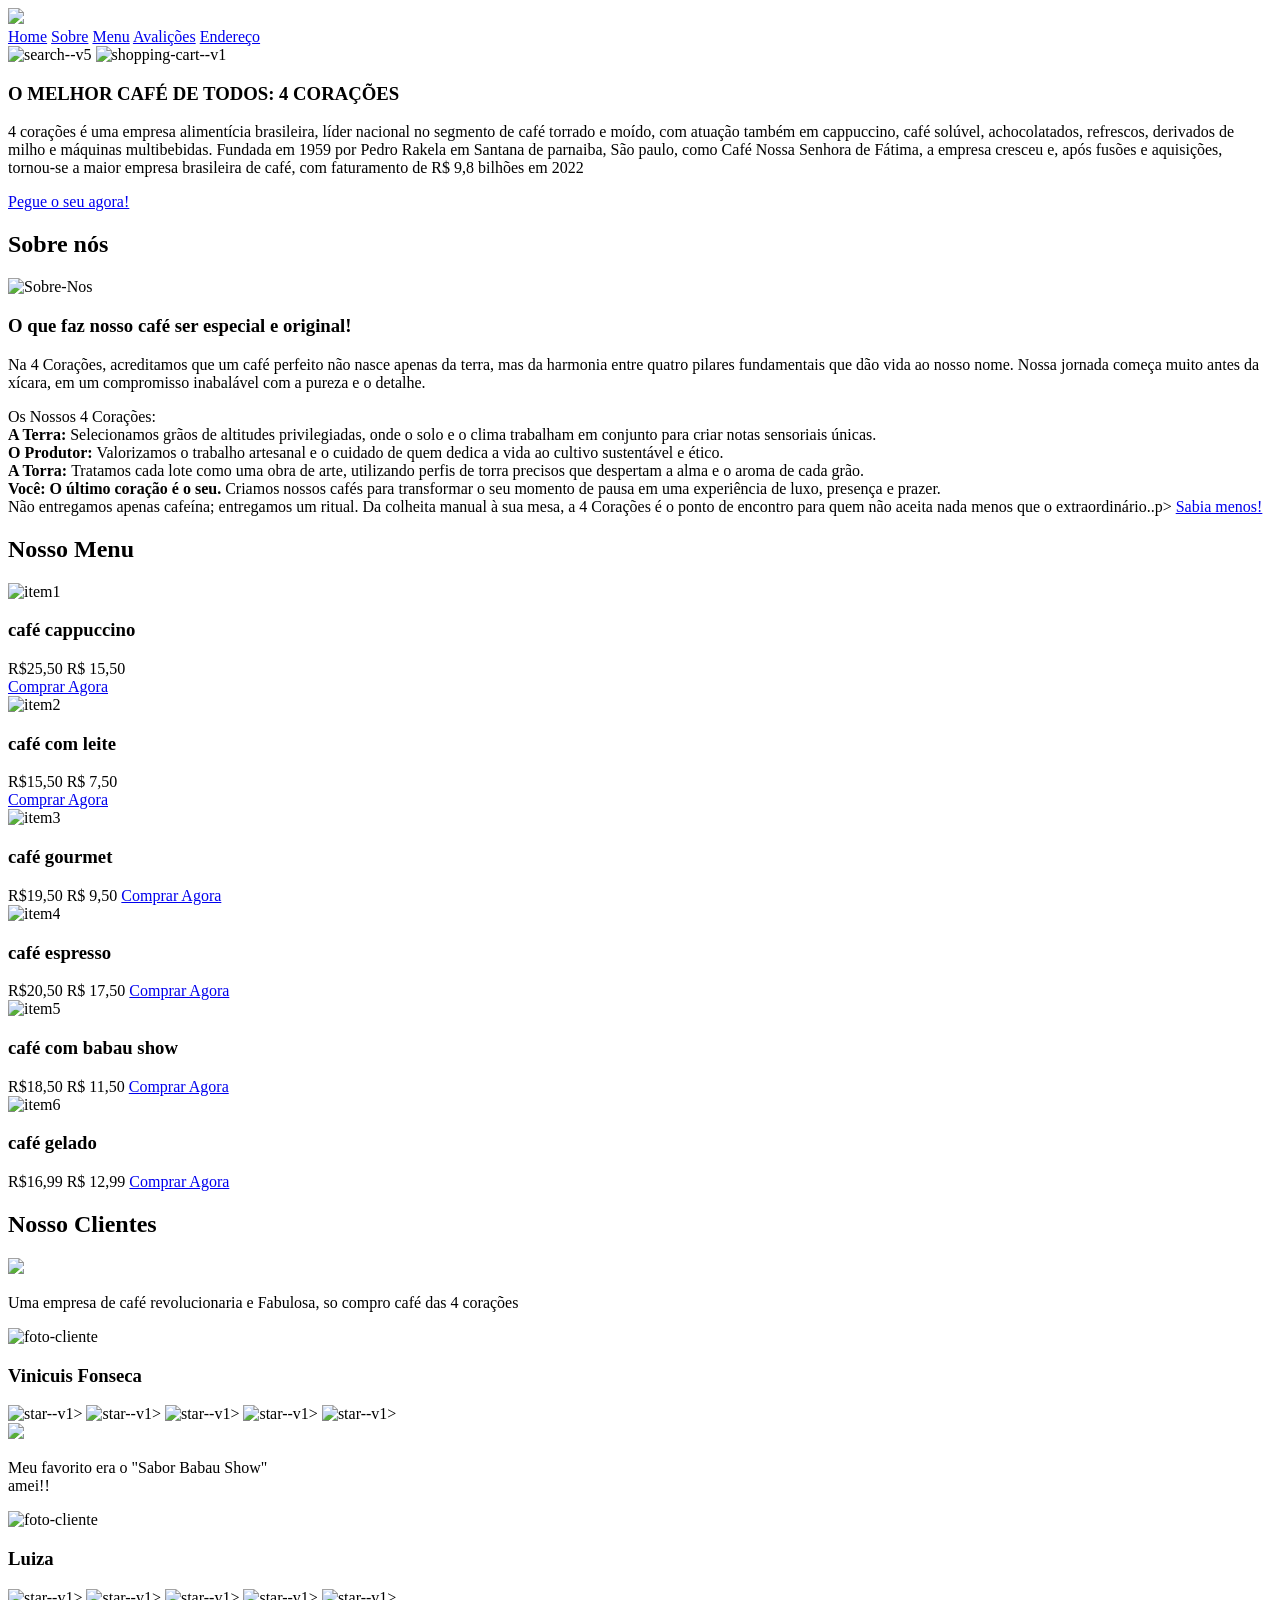
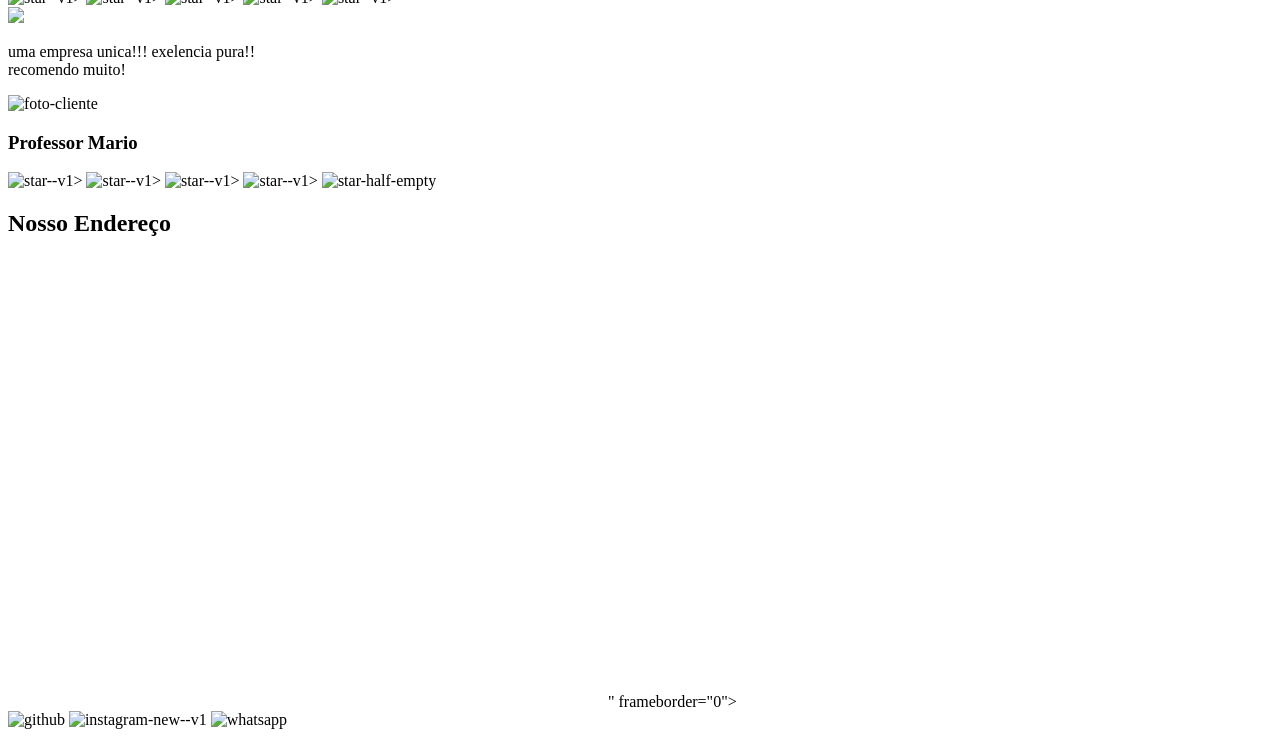
==== index.html @ 092e9d81 "Add files via upload" ====
<!DOCTYPE html>
<html lang="pt-br">

<head>
    <meta charset="UTF-8">
    <meta name="viewport" content="width=device-width, initial-scale=1.0">
    <title>4 corações</title>
    <link rel="stylesheet" href="style.css">
    <link rel="preconnect" href="https://fonts.googleapis.com">
    <link rel="preconnect" href="https://fonts.gstatic.com" crossorigin>
    <link href="https://fonts.googleapis.com/css2?family=Roboto:ital,wght@0,100..900;1,100..900&display=swap"
        rel="stylesheet">
    <link rel="icon" type="image/icon" href="favicon.png.ico">
</head>

<body>
    <header class="header">
        <section>
            <a href="# class=" logo">
                <img src="./img/logo.png" logo">
            </a>
            <nav class="navbar">
                <a href="#">Home</a>
                <a href="#about">Sobre</a>
                <a href="#menu">Menu</a>
                <a href="#review">Avalições</a>
                <a href="#address">Endereço</a>
            </nav>
            <div class="icons">
                <img width="30" height="30" src="https://img.icons8.com/ios/50/ffffff/search--v5.png"
                    alt="search--v5" />
                <img width="30" height="30" src="https://img.icons8.com/ios-glyphs/30/ffffff/shopping-cart--v1.png"
                    alt="shopping-cart--v1" />
            </div>
        </section>
    </header>
    <div class="home-container">
        <section id="#home">
            <div class="content">
                <h3>O MELHOR CAFÉ DE TODOS: 4 CORAÇÕES</h3>
                <p> 4 corações é uma empresa alimentícia brasileira, líder nacional no segmento de café torrado e moído,
                    com atuação também em cappuccino, café solúvel, achocolatados, refrescos, derivados de milho e
                    máquinas multibebidas. Fundada em 1959 por Pedro Rakela em Santana de parnaiba, São paulo, como Café
                    Nossa Senhora de Fátima, a empresa cresceu e, após fusões e aquisições, tornou-se a maior empresa
                    brasileira de café, com faturamento de R$ 9,8 bilhões em 2022</p>
                <a href="cardapio.html" class="btn">Pegue o seu agora!</a>
            </div>
        </section>
    </div>
    <section class="about" id="about">
        <h2 class="title">Sobre <span>nós</span></h2>
        <div class="row">
            <div class="container-image">
                <img src="img/about-img.jpg" alt="Sobre-Nos">
            </div>
            <div class="content">
                <h3>O que faz nosso café ser especial e original!</h3>
                <p>Na 4 Corações, acreditamos que um café perfeito não nasce apenas da terra, mas da harmonia entre
                    quatro pilares fundamentais que dão vida ao nosso nome. Nossa jornada começa muito antes da xícara,
                    em um compromisso inabalável com a pureza e o detalhe. </p>
                <p>Os Nossos 4 Corações:
                    <br>
                    <b>A Terra: </b> Selecionamos grãos de altitudes privilegiadas, onde o solo e o clima trabalham em
                    conjunto para criar notas sensoriais únicas.
                    <br>
                    <b>O Produtor: </b> Valorizamos o trabalho artesanal e o cuidado de quem dedica a vida ao cultivo
                    sustentável e ético.
                    <br>
                    <b>A Torra: </b> Tratamos cada lote como uma obra de arte, utilizando perfis de torra precisos que
                    despertam a alma e o aroma de cada grão.
                    <br>
                    <b>Você: O último coração é o seu.</b> Criamos nossos cafés para transformar o seu momento de pausa
                    em uma experiência de luxo, presença e prazer.
                    <br>
                    Não entregamos apenas cafeína; entregamos um ritual. Da colheita manual à sua mesa, a 4 Corações é o
                    ponto de encontro para quem não aceita nada menos que o extraordinário..p>
                    <a href="#" class="btn">Sabia menos!</a>
            </div>
        </div>

        <section class="menu" id="menu">
            <h2 class="title">Nosso <span>Menu</span></h2>
            <div class="box-container">
                <div class="box">
                    <img src="./img/menu-1.png" alt="item1">
                    <h3>café cappuccino</h3>
                    <div class="price"> R$25,50 <span>R$ 15,50</span>
                    </div>
                    <a href="produtos-1.html" class="btn">Comprar Agora</a>
                </div>
                <div class="box">
                    <img src="./img/menu-2.png" alt="item2">
                    <h3>café com leite </h3>
                    <div class="price"> R$15,50 <span>R$ 7,50</span>
                    </div>
                    <a href="produtos-2.html" class="btn">Comprar Agora</a>
                </div>
                <div class="box">
                    <img src="./img/menu-3.png" alt="item3">
                    <h3>café gourmet</h3>
                    <div class="price"> R$19,50 <span>R$ 9,50</span>
                    <a href="produtos-3.html" class="btn">Comprar Agora</a>
                    </div>
                </div>
                <div class="box">
                    <img src="./img/menu-4.png" alt="item4">
                    <h3>café espresso</h3>
                    <div class="price"> R$20,50 <span>R$ 17,50</span>
                    <a href="produtos-4.html" class="btn">Comprar Agora</a>
                    </div>  
                </div>
                <div class="box">
                    <img src="./img/menu-5.png" alt="item5">
                    <h3>café com babau show</h3>
                    <div class="price"> R$18,50 <span>R$ 11,50</span>
                    <a href="produtos-5.html" class="btn">Comprar Agora</a>
                    </div> 
                </div>
                <div class="box">
                    <img src="./img/menu-6.png" alt="item6">
                    <h3>café gelado</h3>
                    <div class="price"> R$16,99 <span>R$ 12,99</span>
                    <a href="produtos-6.html" class="btn">Comprar Agora</a>
                    </div>
                </div>
            </div>
        </section>

        <section class="review" id="review">
            <h2 class="title">Nosso <span>Clientes</span></h2>
            <div class="box-container">
                <div class="box">
                    <img src="./img/quote-img.png">
                    <p> Uma empresa de café revolucionaria e Fabulosa, so compro café das 4 corações</p>
                    <img src="./img/pic-1.png" alt="foto-cliente" class="user">
                    <h3> Vinicuis Fonseca</h3>
                    <div class="star">
                        <img width="30" height="30" src="https://img.icons8.com/ios-filled/30/ffffff/star--v1.png"
                            alt="star--v1" />>
                        <img width="30" height="30" src="https://img.icons8.com/ios-filled/30/ffffff/star--v1.png"
                            alt="star--v1" />>
                        <img width="30" height="30" src="https://img.icons8.com/ios-filled/30/ffffff/star--v1.png"
                            alt="star--v1" />>
                        <img width="30" height="30" src="https://img.icons8.com/ios-filled/30/ffffff/star--v1.png"
                            alt="star--v1" />>
                        <img width="30" height="30" src="https://img.icons8.com/ios-filled/30/ffffff/star--v1.png"
                            alt="star--v1" />>
                    </div>
                </div>
                <div class="box">
                    <img src="./img/quote-img.png">
                    <p> Meu favorito era o "Sabor Babau Show" <br> amei!! </p>
                    <img src="./img/pic-2.png" alt="foto-cliente" class="user">
                    <h3> Luiza</h3>
                    <div class="star">
                        <img width="30" height="30" src="https://img.icons8.com/ios-filled/30/ffffff/star--v1.png"
                            alt="star--v1" />>
                        <img width="30" height="30" src="https://img.icons8.com/ios-filled/30/ffffff/star--v1.png"
                            alt="star--v1" />>
                        <img width="30" height="30" src="https://img.icons8.com/ios-filled/30/ffffff/star--v1.png"
                            alt="star--v1" />>
                        <img width="30" height="30" src="https://img.icons8.com/ios-filled/30/ffffff/star--v1.png"
                            alt="star--v1" />>
                        <img width="30" height="30" src="https://img.icons8.com/ios-filled/30/ffffff/star--v1.png"
                            alt="star--v1" />>
                    </div>
                </div>
                <div class="box">
                    <img src="./img/quote-img.png">
                    <p> uma empresa unica!!! exelencia pura!! <br> recomendo muito!</p>
                    <img src="./img/pic-3.png" alt="foto-cliente" class="user">
                    <h3>Professor Mario</h3>
                    <div class="star">
                        <img width="30" height="30" src="https://img.icons8.com/ios-filled/30/ffffff/star--v1.png"
                            alt="star--v1" />>
                        <img width="30" height="30" src="https://img.icons8.com/ios-filled/30/ffffff/star--v1.png"
                            alt="star--v1" />>
                        <img width="30" height="30" src="https://img.icons8.com/ios-filled/30/ffffff/star--v1.png"
                            alt="star--v1" />>
                        <img width="30" height="30" src="https://img.icons8.com/ios-filled/30/ffffff/star--v1.png"
                            alt="star--v1" />>
                        <img width="30" height="30"
                            src="https://img.icons8.com/ios-filled/30/ffffff/star-half-empty.png"
                            alt="star-half-empty" />
                    </div>
                </div>
            </div>
        </section>
        <section class="address">
            <h2 class="title"> Nosso <span> Endereço</span></h2>
            <iframe
                src="https://www.google.com/maps/embed?pb=!1m18!1m12!1m3!1d234325.5294926609!2d-47.01883629886564!3d-23.412212278870793!2m3!1f0!2f0!3f0!3m2!1i1024!2i768!4f13.1!3m3!1m2!1s0x94ce570c4d597111%3A0xb746b8fccb5f836d!2zQ2Fmw6kgMyBDb3Jhw6fDtWVz!5e0!3m2!1spt-BR!2sbr!4v1774131663013!5m2!1spt-BR!2sbr"
                width="600" height="450" style="border:0;" allowfullscreen="" loading="lazy"
                referrerpolicy="no-referrer-when-downgrade"></iframe>" frameborder="0">
        </section>

        <section class="footer">
            <div class="share">
                <img width="30" height="30" src="https://img.icons8.com/dusk/30/github.png" alt="github" />
                <img width="30" height="30" src="https://img.icons8.com/color/30/instagram-new--v1.png"
                    alt="instagram-new--v1" />
                <img width="30" height="30" src="https://img.icons8.com/nolan/30/whatsapp.png" alt="whatsapp" />
            </div>
        </section>
</body>

</html>
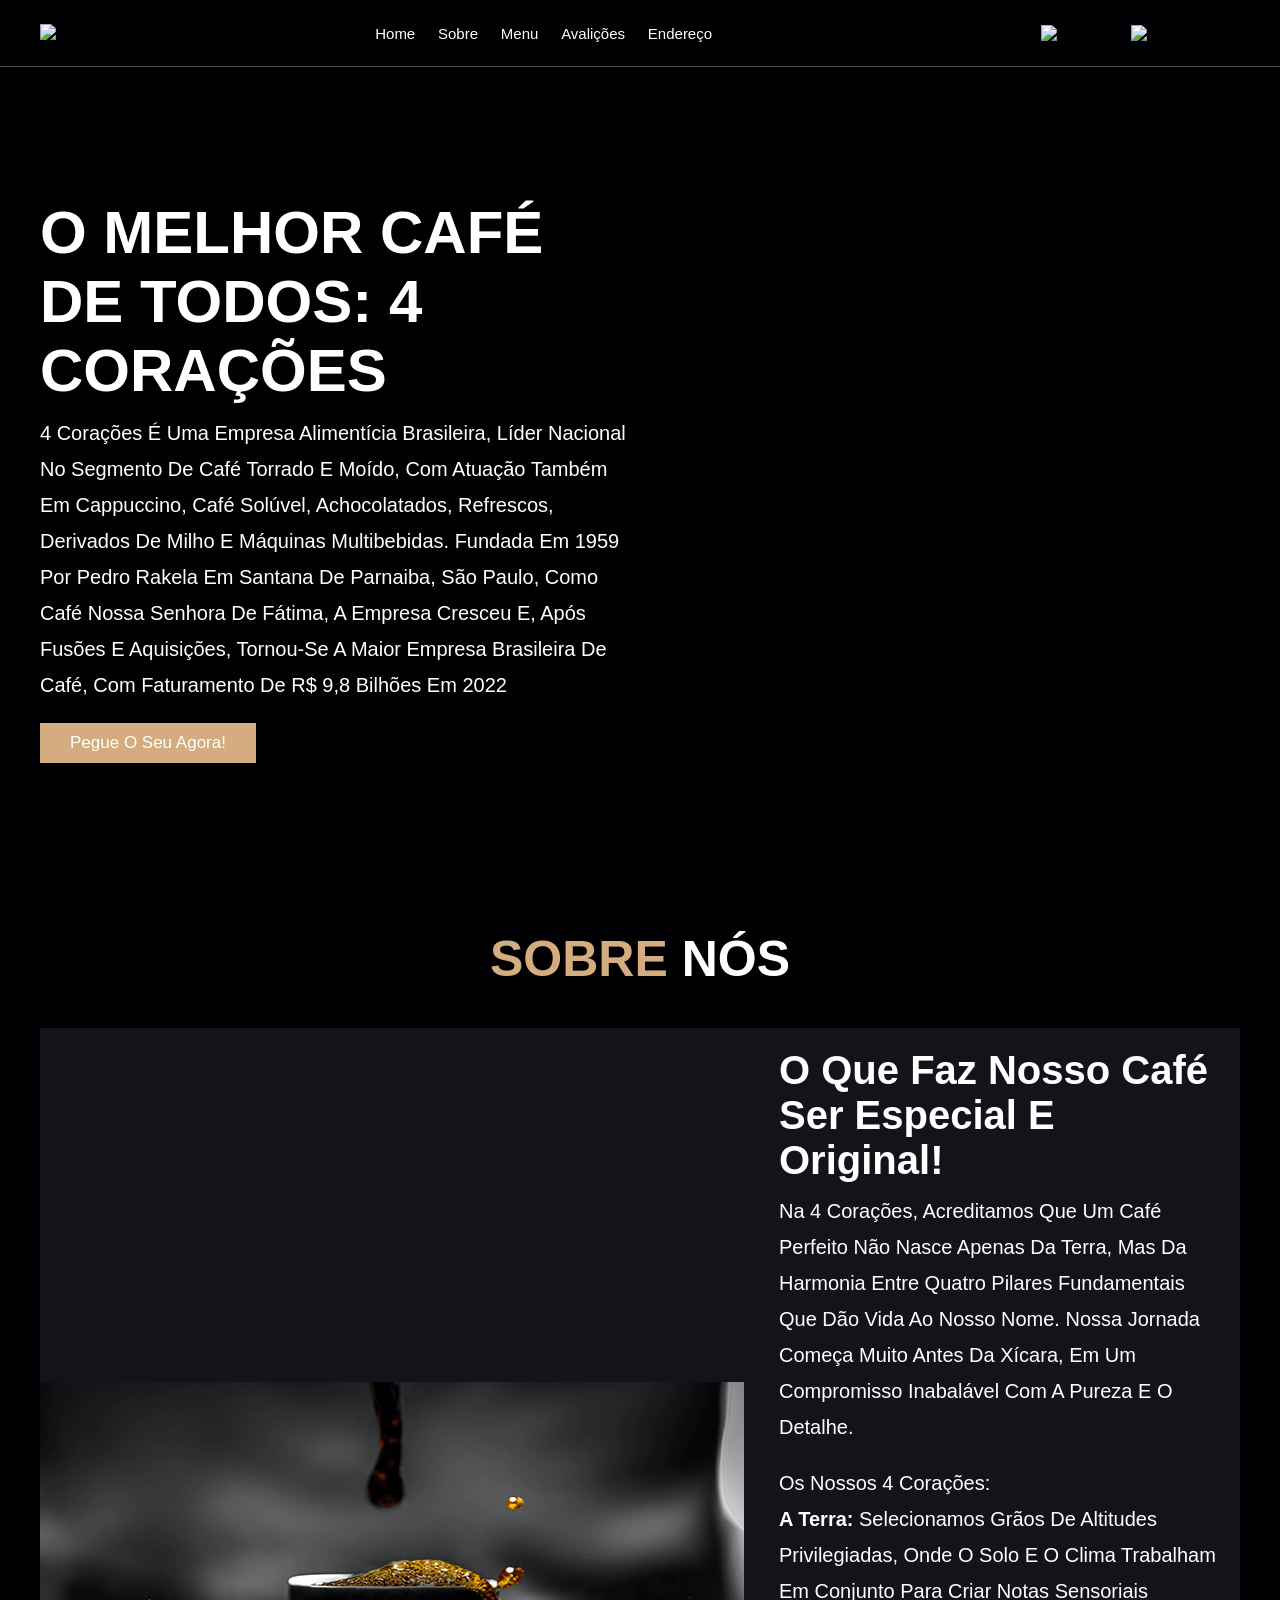
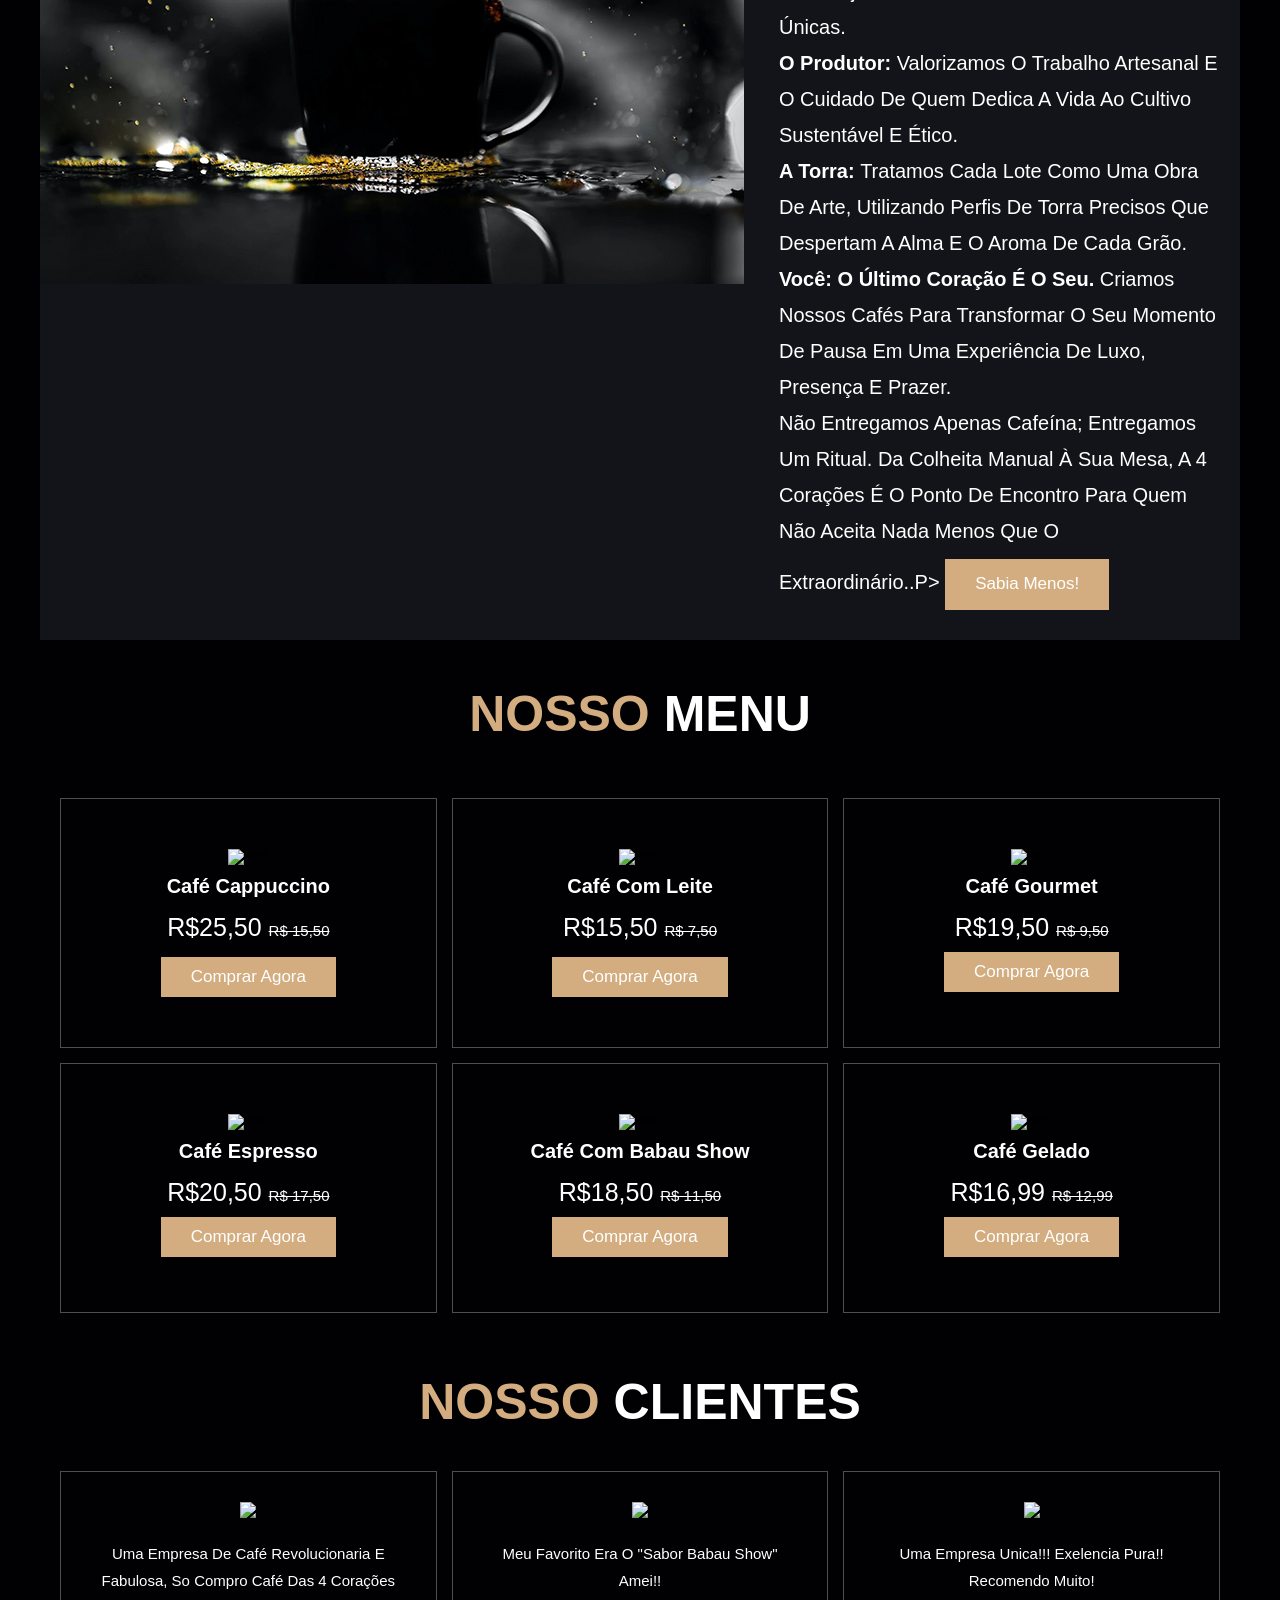
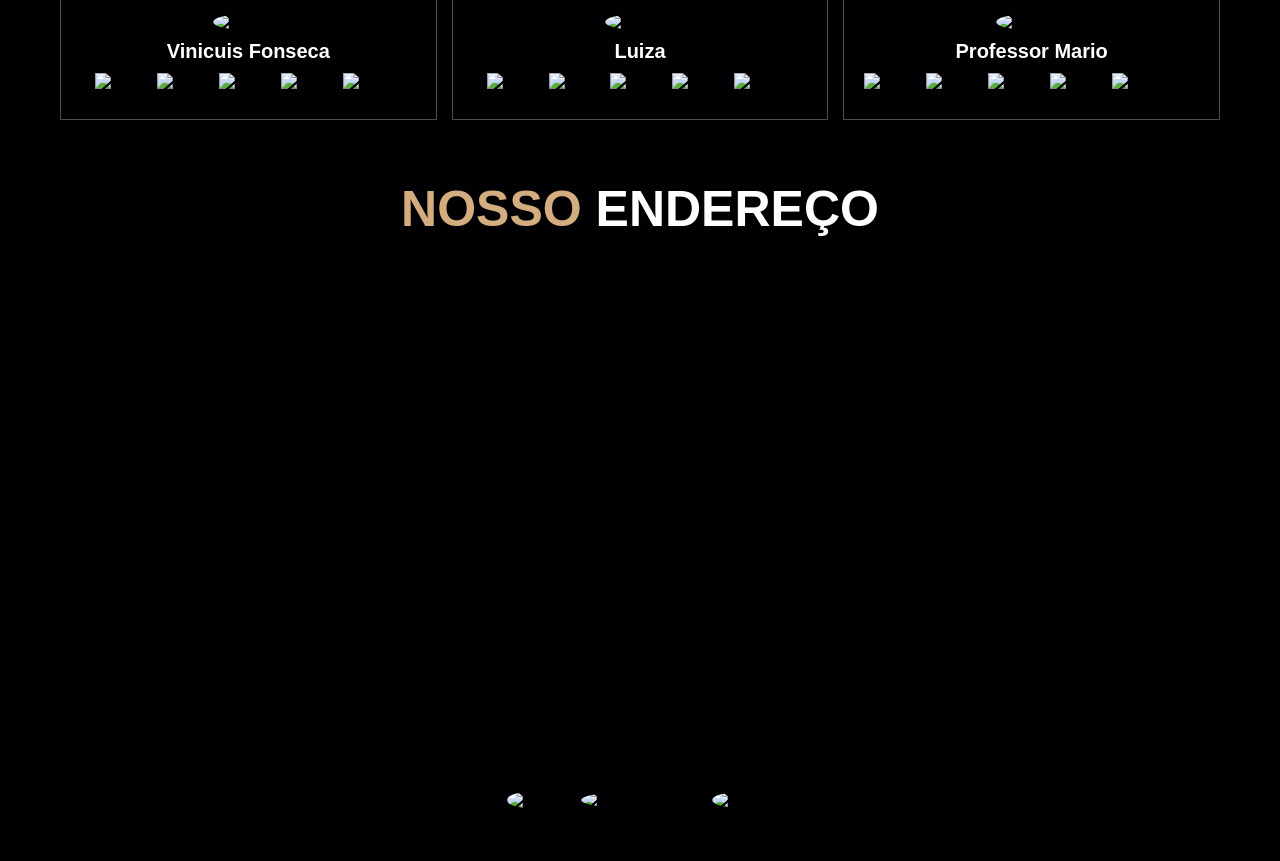
==== commit a057802b: "Update index.html" ====
--- a/index.html
+++ b/index.html
@@ -51,7 +51,7 @@
         <h2 class="title">Sobre <span>nós</span></h2>
         <div class="row">
             <div class="container-image">
-                <img src="img/about-img.jpg" alt="Sobre-Nos">
+                <img src="about-img.jpg" alt="Sobre-Nos">
             </div>
             <div class="content">
                 <h3>O que faz nosso café ser especial e original!</h3>
@@ -204,4 +204,4 @@
         </section>
 </body>
 
-</html>+</html>
--- a/style.css
+++ b/style.css
@@ -0,0 +1,405 @@
+:root {
+    --main-color: #d3ad7f;
+    --black: #13131a;
+    --bg: #010103;
+    --border: 0.1rem solid rgba(255, 255, 255, 0.3);
+    font-size: 10px;
+}
+
+* {
+    margin: 0;
+    padding: 0%;
+    outline: 0;
+    border: none;
+    text-decoration: none;
+    text-transform: capitalize;
+    transition: 0.2s linear;
+    font-family: "Roboto", sans-serif;
+}
+
+body {
+    background-color: var(--bg);
+}
+
+section {
+    padding: 3rem 2rem;
+    margin: 0 auto;
+    max-width: 1200px;
+}
+
+.header {
+    position: fixed;
+    top: 0%;
+    left: 0%;
+    right: 0%;
+    z-index: 99;
+    border-bottom: var(--border);
+    background-color: var(--bg);
+}
+
+.header section {
+    display: flex;
+    align-items: center;
+    justify-content: space-between;
+    padding-top: 1.5rem;
+    padding-bottom: 1.5rem;
+}
+
+.navbar a {
+    margin: 0 1rem;
+    font-size: 1.5rem;
+    color: #fff
+}
+
+.navbar a:hover {
+    color: var(--main-color);
+    border-bottom: 0.1rem solid var(--main-color);
+    padding-bottom: 0.5rem;
+    font-size: 1.8rem;
+}
+
+.icons img {
+    margin: 1rem;
+    cursor: pointer;
+}
+
+.icons img:hover {
+    width: 35px;
+    height: 35px;
+}
+
+.btn {
+    background: var(--main-color);
+    color: #fff;
+    padding: 1rem 3rem;
+    font-size: 1.7rem;
+    cursor: pointer;
+    margin-top: 1rem;
+    display: inline-block;
+}
+
+.btn:hover {
+    letter-spacing: 0.2rem;
+}
+
+.home-container {
+    background: url("./img/home-img\ \(1\).jpg");
+    height: 100vh;
+    background-position: center;
+    background-size: cover;
+}
+
+.content {
+    max-width: 60rem;
+}
+
+.content h3 {
+    color: #fff;
+    font-size: 6rem;
+}
+
+.content p {
+    color: #fff;
+    font-size: 2rem;
+    font-weight: 100;
+    line-height: 1.8;
+    padding: 1rem 0;
+}
+
+.home-container section {
+    display: flex;
+    align-items: center;
+    min-height: 100vh;
+}
+
+
+.title {
+    font-size: 5rem;
+    color: var(--main-color);
+    text-align: center;
+    text-transform: uppercase;
+    text-transform: uppercase;
+    margin-bottom: 4rem;
+}
+
+.title span {
+    color: #fff;
+    text-transform: uppercase;
+}
+
+.about .row {
+    display: flex;
+    align-items: center;
+    background-color: var(--black);
+    gap: 1.5rem;
+}
+
+.about .row .content {
+    padding: 2rem;
+}
+
+.about .row .content h3 {
+    font-size: 4rem;
+    color: #fff;
+}
+
+.about .row .content p {
+    font-size: 2rem;
+    color: #fff;
+    padding: 1rem 0;
+    line-height: 1.8;
+}
+
+.box-container {
+    display: grid;
+    grid-template-columns: repeat(auto-fit, minmax(30rem, 1fr));
+    gap: 1.5rem;
+}
+
+.menu .box-container .box {
+    text-align: center;
+    border: var(--border);
+    padding: 5rem;
+    cursor: pointer;
+}
+
+
+
+.menu .box-container .box img {
+    height: 10rem;
+}
+
+.menu .box-container .box h3 {
+    color: #fff;
+    font-size: 2rem;
+    padding: 1rem 0;
+}
+
+.menu .box-container .box .price {
+    color: #fff;
+    font-size: 2.5rem;
+    padding: 0.5rem 0;
+}
+
+.menu .box-container .box span {
+    font-size: 1.5rem;
+    text-decoration: line-through;
+    font-weight: lighter;
+}
+
+.menu .title {
+    padding: 1.5rem;
+}
+
+.menu .box-container .box:hover {
+    background-color: #fff;
+}
+
+.menu .box-container .box:hover>* {
+    color: var(--black);
+}
+
+.review .box-container .box {
+    border: var(--border);
+    text-align: center;
+    padding: 3rem 2rem;
+}
+
+.review .box-container .box p {
+    font-size: 1.5rem;
+    color: #fff;
+    padding: 2rem 0;
+    line-height: 1.8;
+}
+
+.review .box-container .box .user {
+    height: 7rem;
+    width: 7rem;
+    border-radius: 50%;
+
+}
+
+.address {
+    display: flex;
+    align-items: center;
+    flex-direction: column;
+}
+
+.review .box-container .box h3 {
+    color: #fff;
+    font-size: 2rem;
+    margin: 1rem;
+}
+
+.footer .share img {
+    margin: 0.3rem;
+    cursor: pointer;
+    border-radius: 50%;
+    padding: 1rem;
+}
+
+.footer {
+    padding: 1rem 0;
+    text-align: center;
+}
+
+.footer .share img:hover {
+    background-color: var(--main-color);
+    transition: 0.5s linear;
+}
+
+/* =========================================
+   ESTILOS DA PÁGINA DE PRODUTO 
+   ========================================= */
+
+.product-details {
+    padding-top: 15rem; /* Evita que o cabeçalho fixo cubra o conteúdo */
+    min-height: 100vh;
+    display: flex;
+    align-items: center;
+}
+
+.product-details .row {
+    display: flex;
+    align-items: center;
+    gap: 8rem; /* Espaço bem grande entre a foto e o texto */
+    flex-wrap: wrap; 
+}
+
+/* --- LADO ESQUERDO (A IMAGEM) --- */
+.product-details .image-container {
+    flex: 1 1 45rem; 
+    text-align: center;
+    /* Truque: Um brilho dourado no fundo da imagem para tirar o vazio */
+    background: radial-gradient(circle, rgba(211, 173, 127, 0.15) 0%, rgba(0,0,0,0) 65%); 
+    padding: 5rem;
+}
+
+.product-details .image-container img {
+    width: 100%;
+    max-width: 55rem; /* Imagem bem maior que antes */
+    filter: drop-shadow(0 20px 30px rgba(0,0,0,0.8)); /* Sombra mais forte */
+    transition: 0.4s ease;
+}
+
+/* Efeito de Zoom: Quando passar o mouse, o café aumenta */
+.product-details .image-container img:hover {
+    transform: scale(1.1); 
+}
+
+/* --- LADO DIREITO (O CONTEÚDO) --- */
+.product-details .content {
+    flex: 1 1 45rem;
+}
+
+.product-details .product-title {
+    font-size: 5rem;
+    color: var(--main-color);
+    margin-bottom: 1rem;
+}
+
+.stars {
+    display: flex;
+    align-items: center;
+    gap: 0.5rem;
+    margin-bottom: 2rem;
+}
+
+.review-count {
+    color: #ccc;
+    font-size: 1.4rem;
+    margin-left: 1rem;
+}
+
+.product-details .description {
+    font-size: 1.8rem;
+    color: #fff;
+    line-height: 1.8;
+    margin-bottom: 2rem;
+}
+
+/* Detalhes com marcadores (Ajuda a preencher espaço) */
+.features {
+    list-style: none; /* Tira aquelas bolinhas padrão do HTML */
+    margin-bottom: 4rem;
+}
+
+.features li {
+    font-size: 1.6rem;
+    color: #ccc;
+    margin-bottom: 1.2rem;
+}
+
+/* --- AS CAIXAS DE TAMANHO (Sua ideia!) --- */
+.tamanhos-container {
+    margin-bottom: 4rem;
+}
+
+.tamanhos-titulo {
+    color: #fff;
+    font-size: 2rem;
+    font-weight: bold;
+    display: block;
+    margin-bottom: 1.5rem;
+}
+
+.tamanhos-opcoes {
+    display: flex;
+    gap: 1.5rem;
+    flex-wrap: wrap;
+}
+
+.tamanho-item {
+    border: var(--border);
+    padding: 1.5rem 2rem;
+    text-align: center;
+    cursor: pointer;
+    background-color: var(--black);
+    border-radius: 0.8rem; /* Bordas arredondadas para parecer mais moderno */
+    transition: 0.3s;
+    flex: 1; /* Esse comando faz todas as caixas crescerem por igual para preencher o vazio! */
+    min-width: 12rem;
+}
+
+/* O que acontece ao passar o mouse na caixa de preço */
+.tamanho-item:hover {
+    background-color: var(--main-color);
+    border-color: var(--main-color);
+    transform: translateY(-5px); /* Dá um "pulinho" para cima */
+}
+
+.tamanho-item .ml {
+    display: block;
+    font-size: 2rem;
+    font-weight: bold;
+    color: #fff;
+    margin-bottom: 0.5rem;
+}
+
+.tamanho-item .preco {
+    font-size: 1.6rem;
+    color: var(--main-color);
+    font-weight: bold;
+    transition: 0.3s;
+}
+
+.tamanho-item:hover .preco {
+    color: #fff; /* O preço fica branco para dar contraste com o fundo dourado */
+}
+
+/* --- BOTÃO DE VOLTAR --- */
+.btn-outline {
+    background: transparent;
+    color: #fff;
+    border: var(--border);
+    padding: 1rem 3rem;
+    font-size: 1.7rem;
+    cursor: pointer;
+    display: inline-block;
+    margin-left: 1rem;
+}
+
+.btn-outline:hover {
+    background: #fff;
+    color: var(--black);
+}
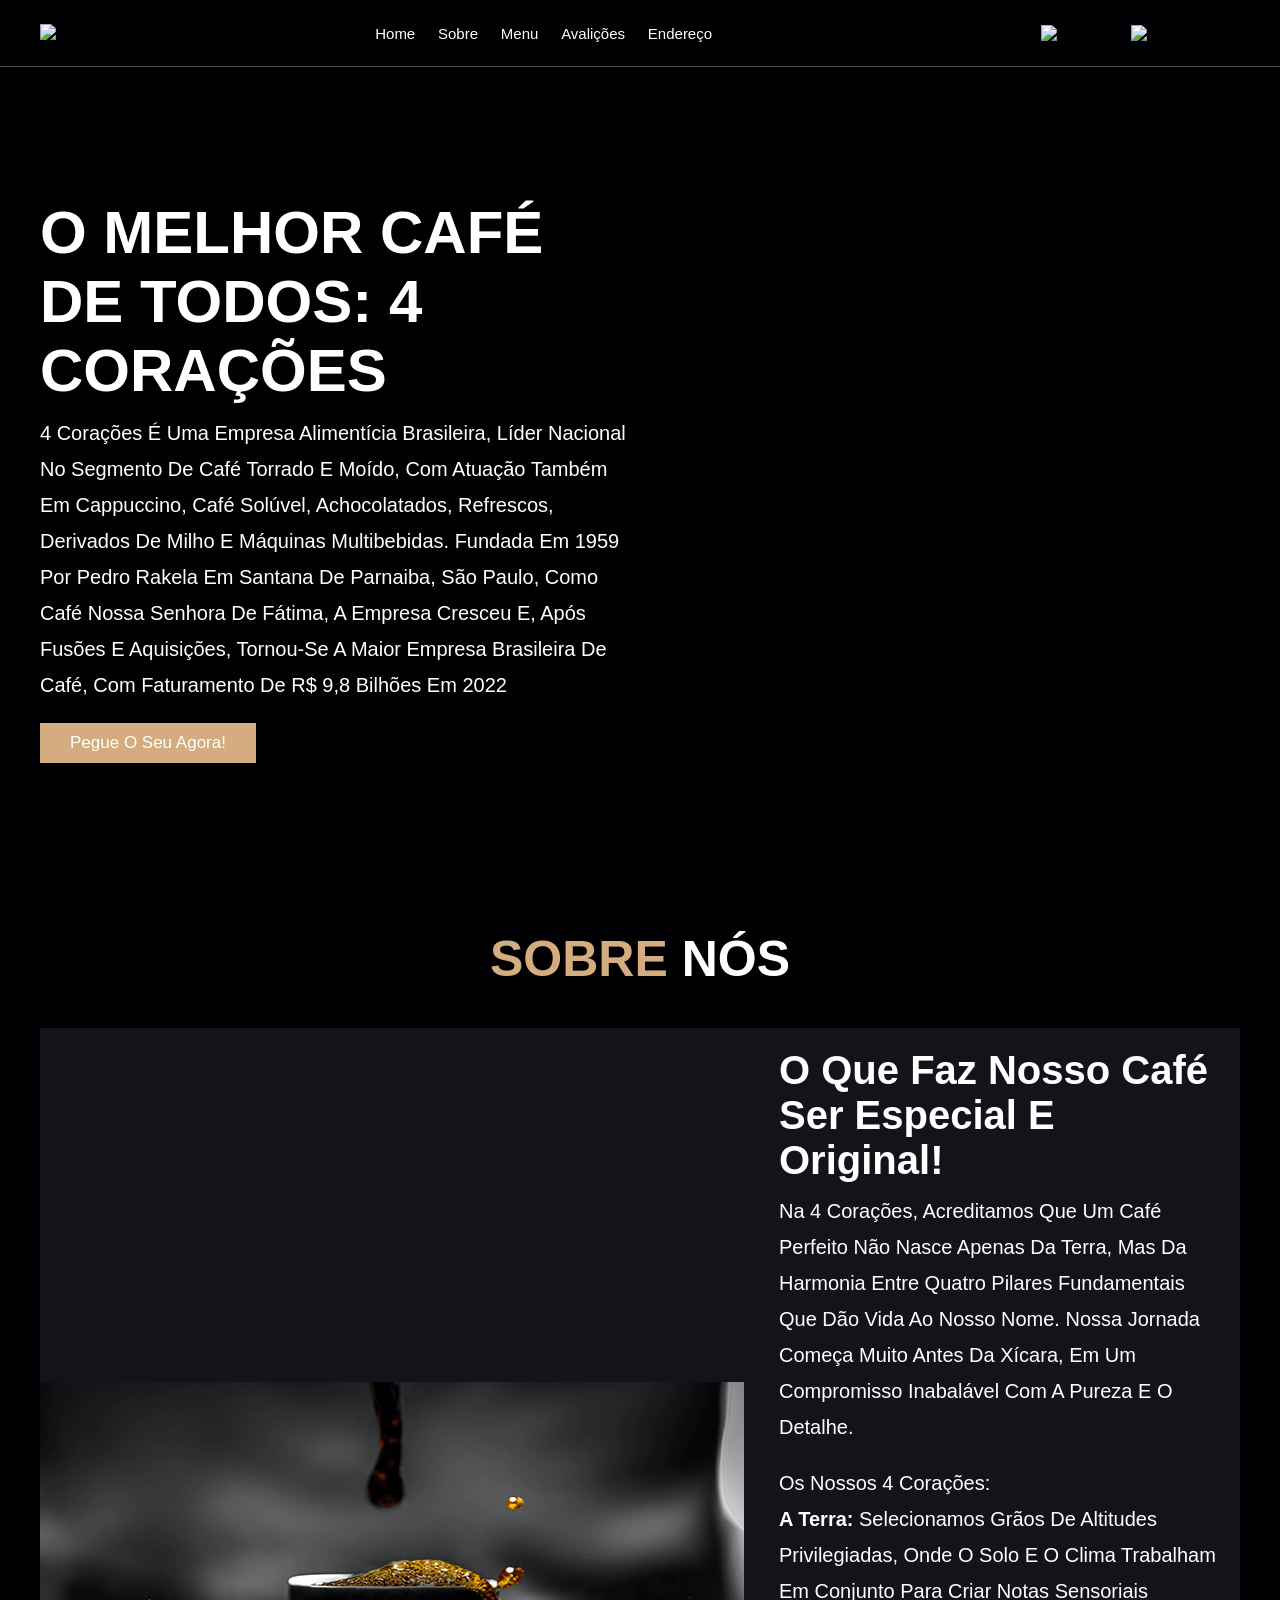
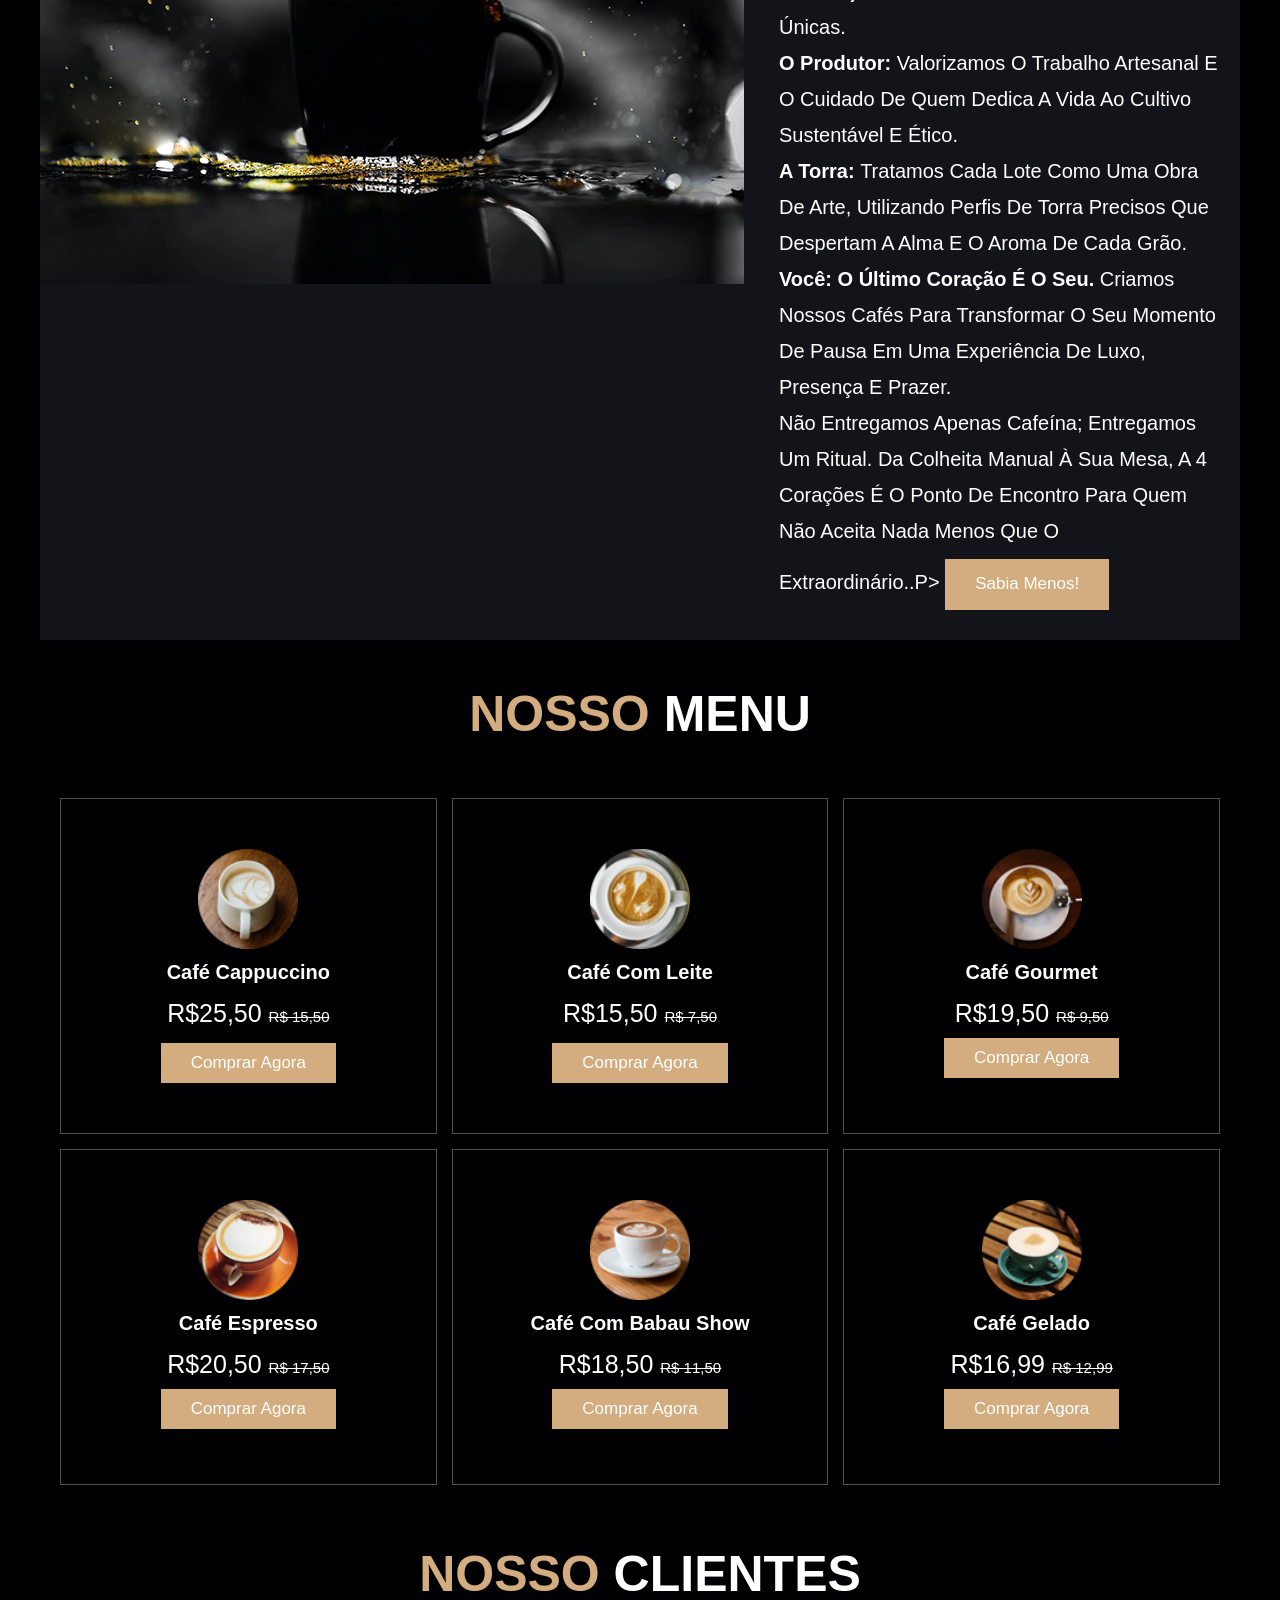
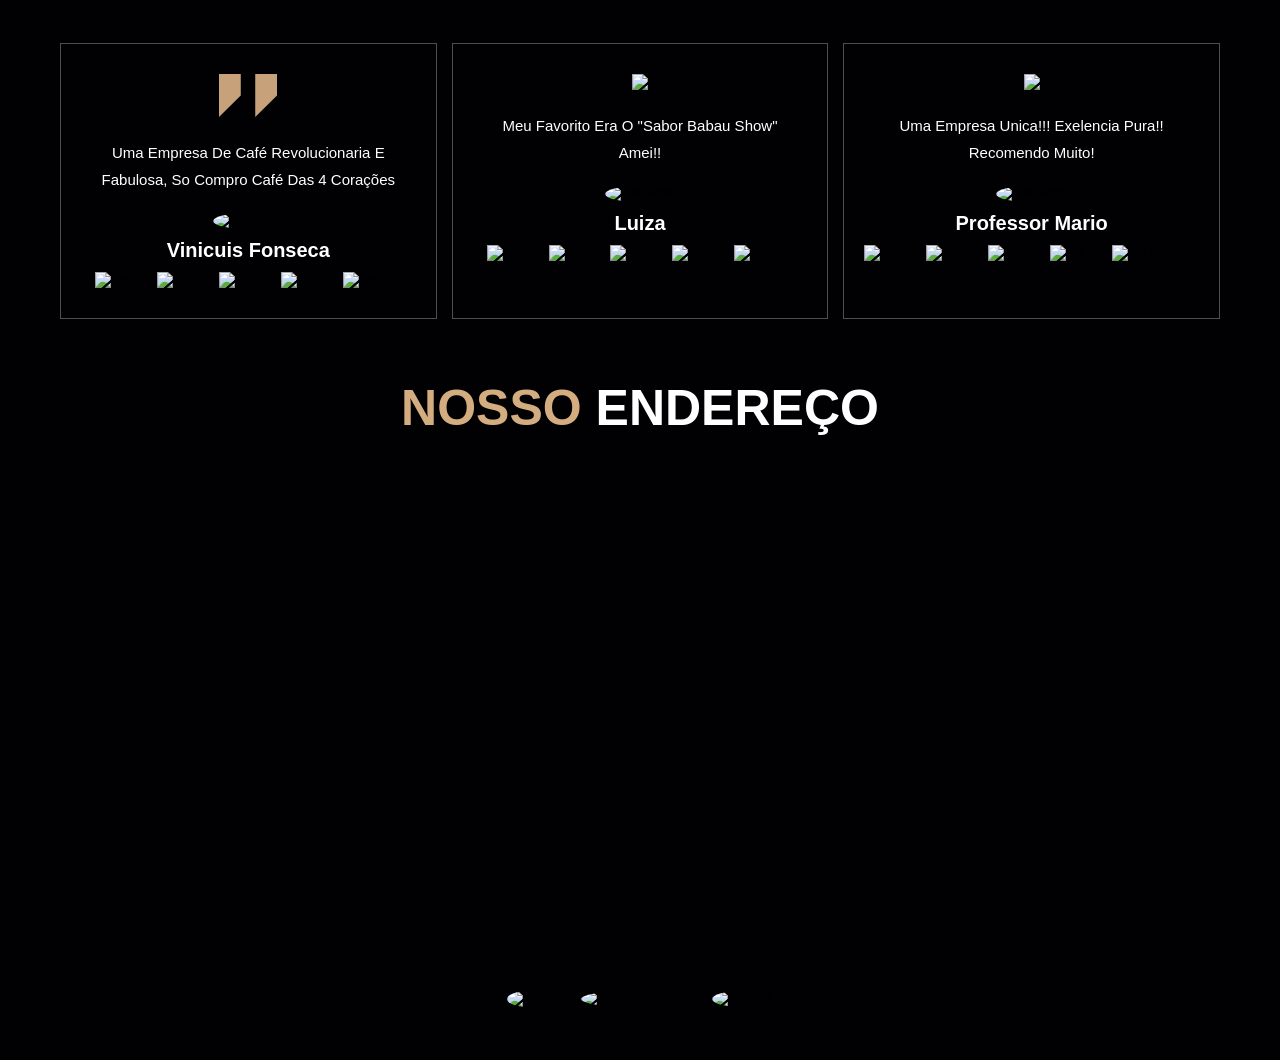
==== commit 9a260dca: "Update index.html" ====
--- a/index.html
+++ b/index.html
@@ -82,42 +82,42 @@
             <h2 class="title">Nosso <span>Menu</span></h2>
             <div class="box-container">
                 <div class="box">
-                    <img src="./img/menu-1.png" alt="item1">
+                    <img src="menu-1.png" alt="item1">
                     <h3>café cappuccino</h3>
                     <div class="price"> R$25,50 <span>R$ 15,50</span>
                     </div>
                     <a href="produtos-1.html" class="btn">Comprar Agora</a>
                 </div>
                 <div class="box">
-                    <img src="./img/menu-2.png" alt="item2">
+                    <img src="menu-2.png" alt="item2">
                     <h3>café com leite </h3>
                     <div class="price"> R$15,50 <span>R$ 7,50</span>
                     </div>
                     <a href="produtos-2.html" class="btn">Comprar Agora</a>
                 </div>
                 <div class="box">
-                    <img src="./img/menu-3.png" alt="item3">
+                    <img src="menu-3.png" alt="item3">
                     <h3>café gourmet</h3>
                     <div class="price"> R$19,50 <span>R$ 9,50</span>
                     <a href="produtos-3.html" class="btn">Comprar Agora</a>
                     </div>
                 </div>
                 <div class="box">
-                    <img src="./img/menu-4.png" alt="item4">
+                    <img src="menu-4.png" alt="item4">
                     <h3>café espresso</h3>
                     <div class="price"> R$20,50 <span>R$ 17,50</span>
                     <a href="produtos-4.html" class="btn">Comprar Agora</a>
                     </div>  
                 </div>
                 <div class="box">
-                    <img src="./img/menu-5.png" alt="item5">
+                    <img src="menu-5.png" alt="item5">
                     <h3>café com babau show</h3>
                     <div class="price"> R$18,50 <span>R$ 11,50</span>
                     <a href="produtos-5.html" class="btn">Comprar Agora</a>
                     </div> 
                 </div>
                 <div class="box">
-                    <img src="./img/menu-6.png" alt="item6">
+                    <img src="menu-6.png" alt="item6">
                     <h3>café gelado</h3>
                     <div class="price"> R$16,99 <span>R$ 12,99</span>
                     <a href="produtos-6.html" class="btn">Comprar Agora</a>
@@ -130,7 +130,7 @@
             <h2 class="title">Nosso <span>Clientes</span></h2>
             <div class="box-container">
                 <div class="box">
-                    <img src="./img/quote-img.png">
+                    <img src="quote-img.png">
                     <p> Uma empresa de café revolucionaria e Fabulosa, so compro café das 4 corações</p>
                     <img src="./img/pic-1.png" alt="foto-cliente" class="user">
                     <h3> Vinicuis Fonseca</h3>
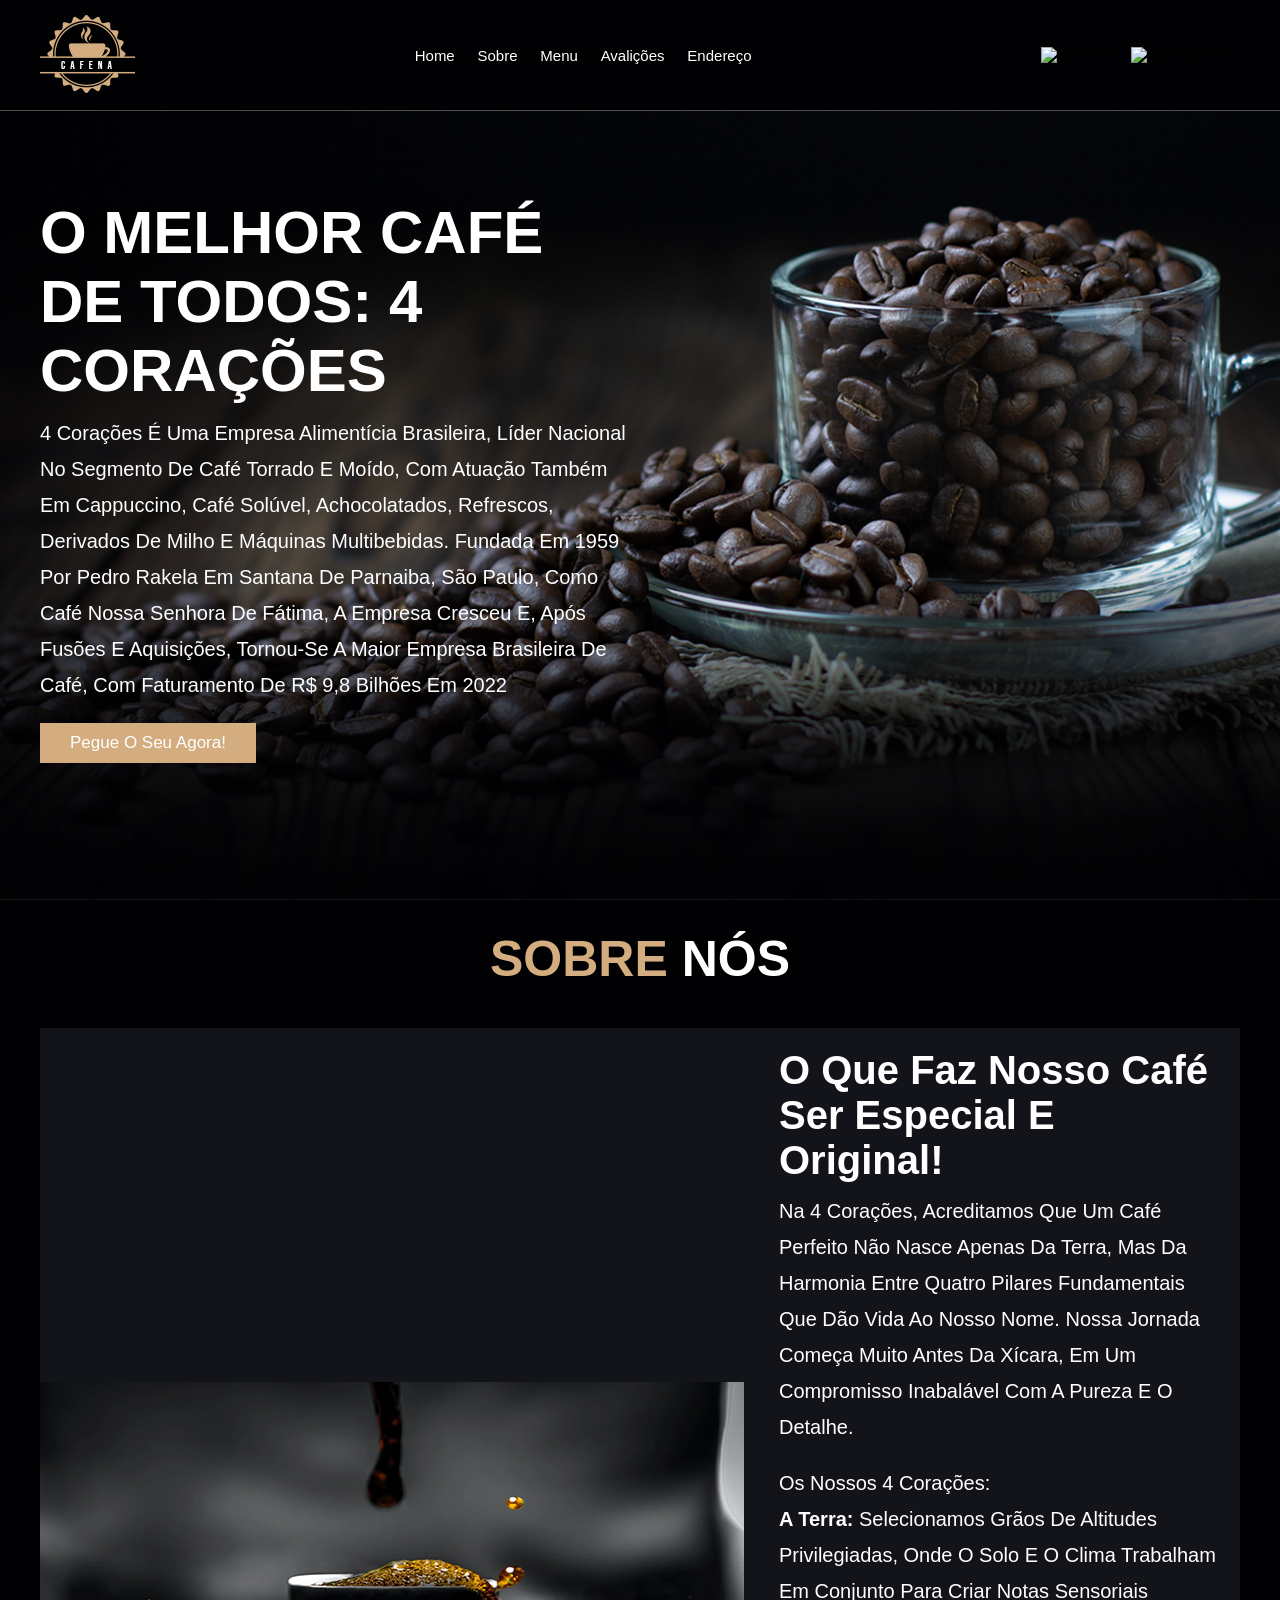
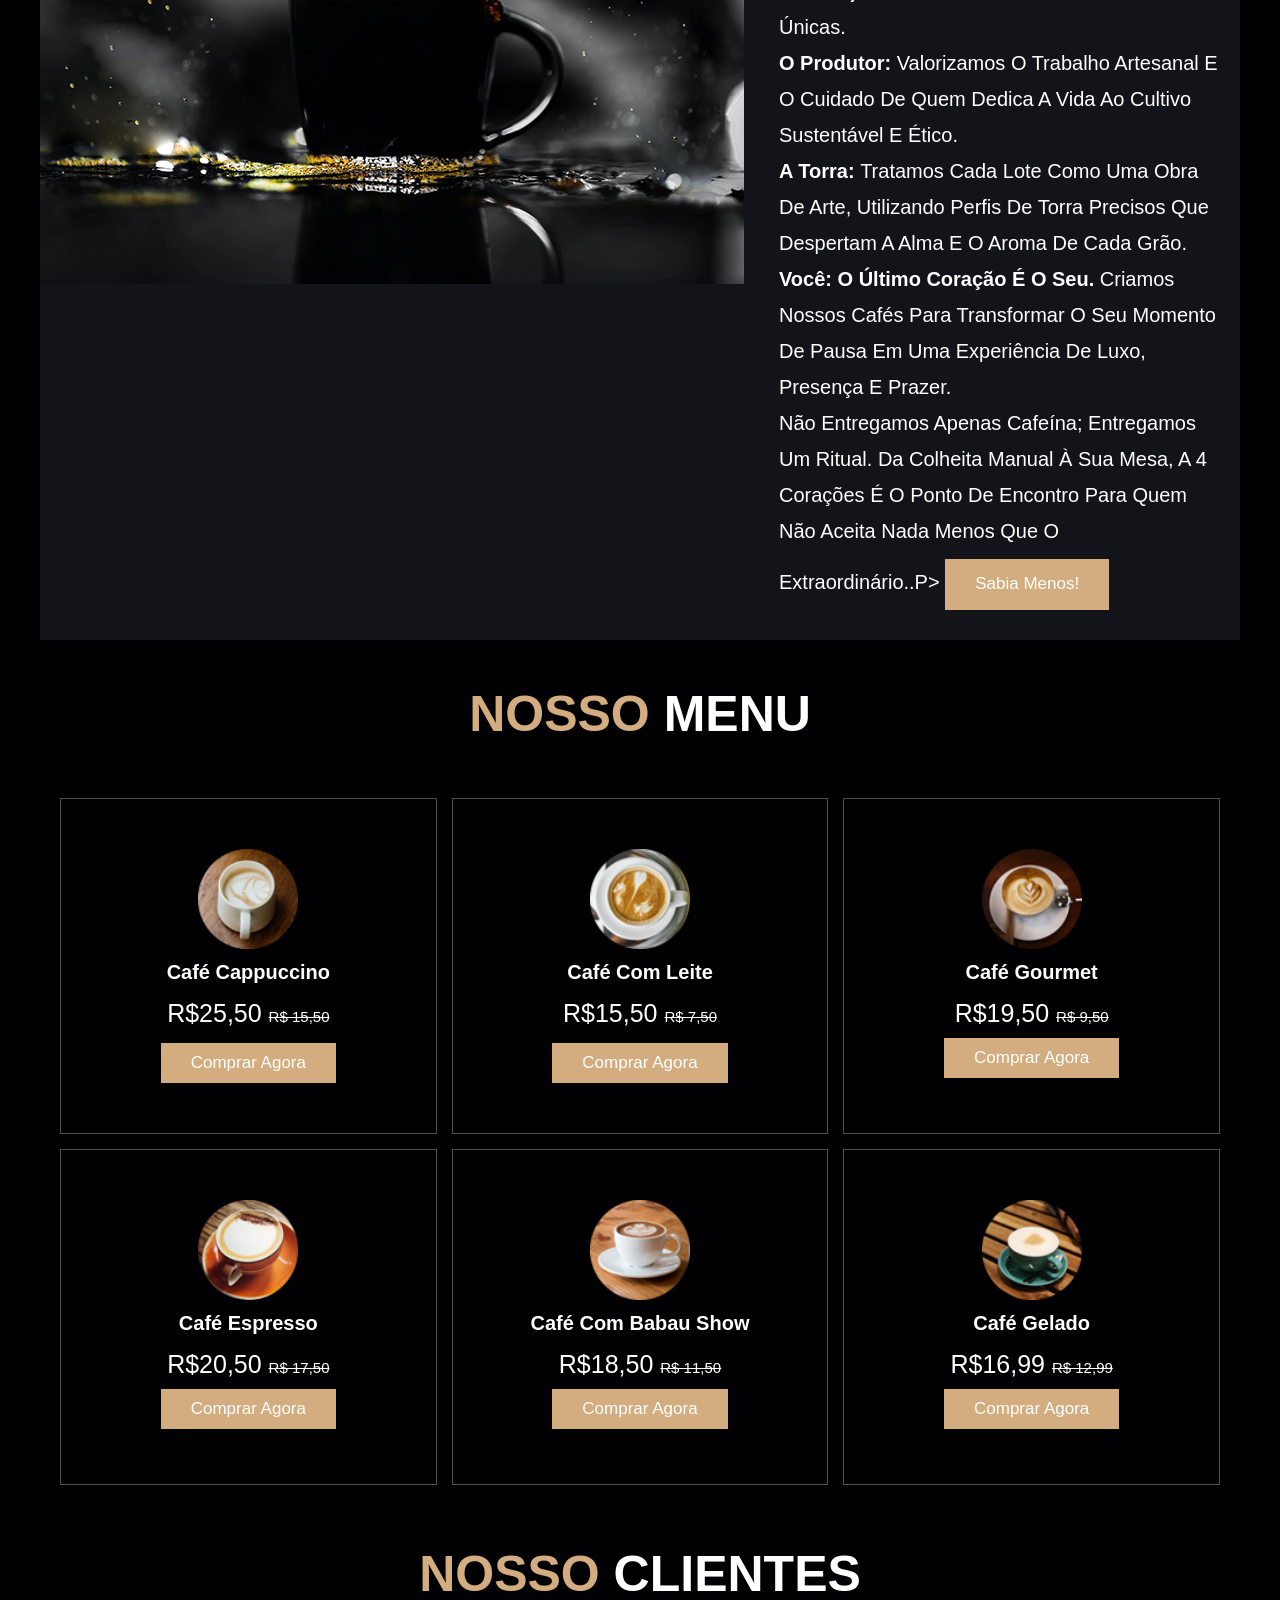
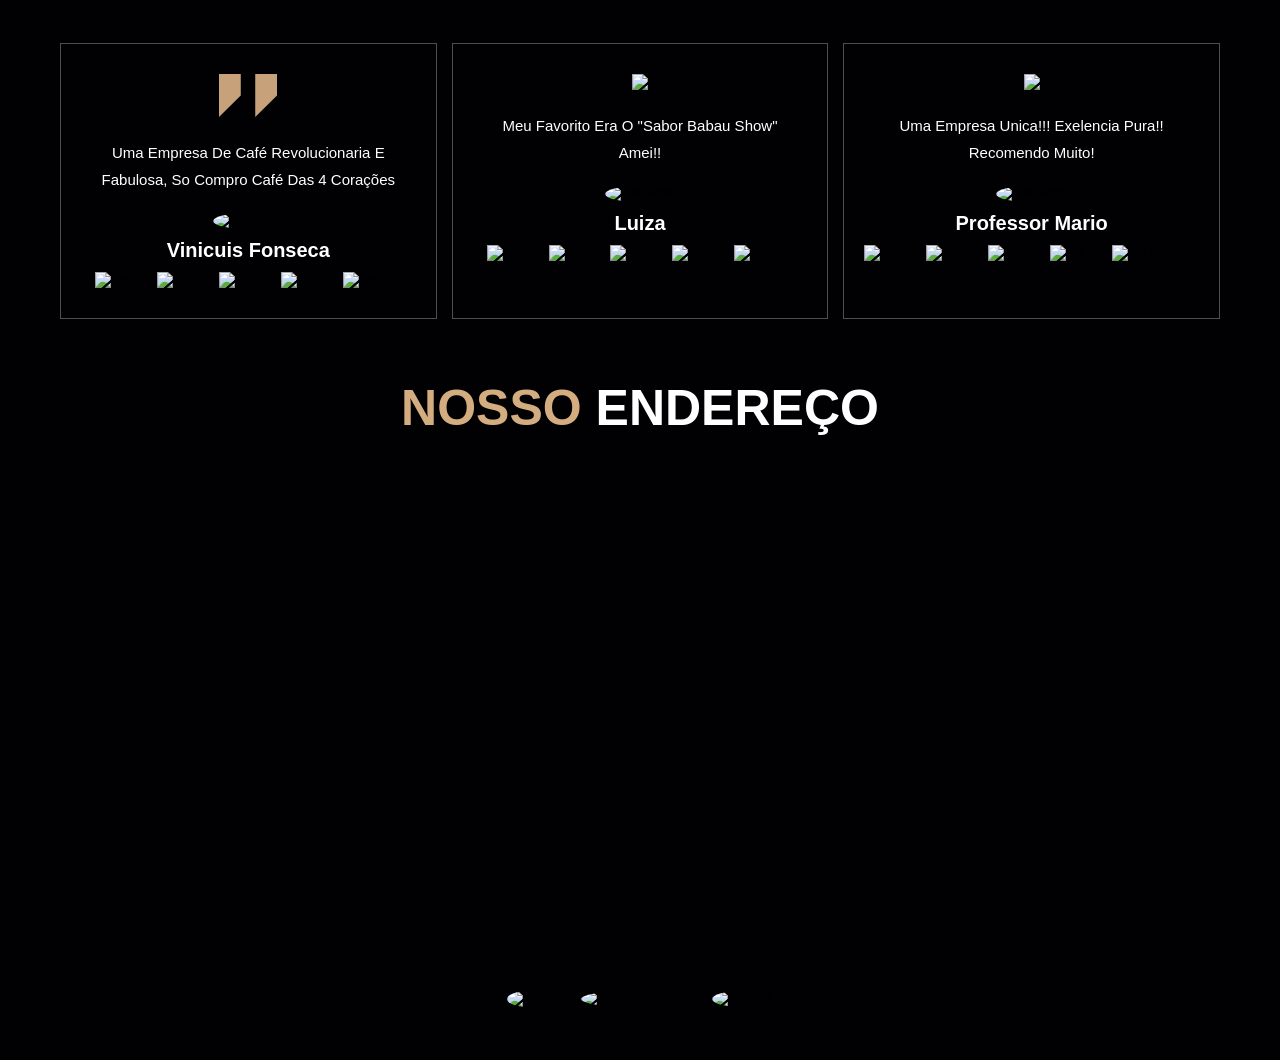
==== commit dd3d8fc9: "Update index.html" ====
--- a/index.html
+++ b/index.html
@@ -17,7 +17,7 @@
     <header class="header">
         <section>
             <a href="# class=" logo">
-                <img src="./img/logo.png" logo">
+                <img src="logo.png" logo">
             </a>
             <nav class="navbar">
                 <a href="#">Home</a>
--- a/style.css
+++ b/style.css
@@ -83,7 +83,7 @@
 }
 
 .home-container {
-    background: url("./img/home-img\ \(1\).jpg");
+    background: url("home-img.jpg");
     height: 100vh;
     background-position: center;
     background-size: cover;
@@ -402,4 +402,4 @@
 .btn-outline:hover {
     background: #fff;
     color: var(--black);
-}+}
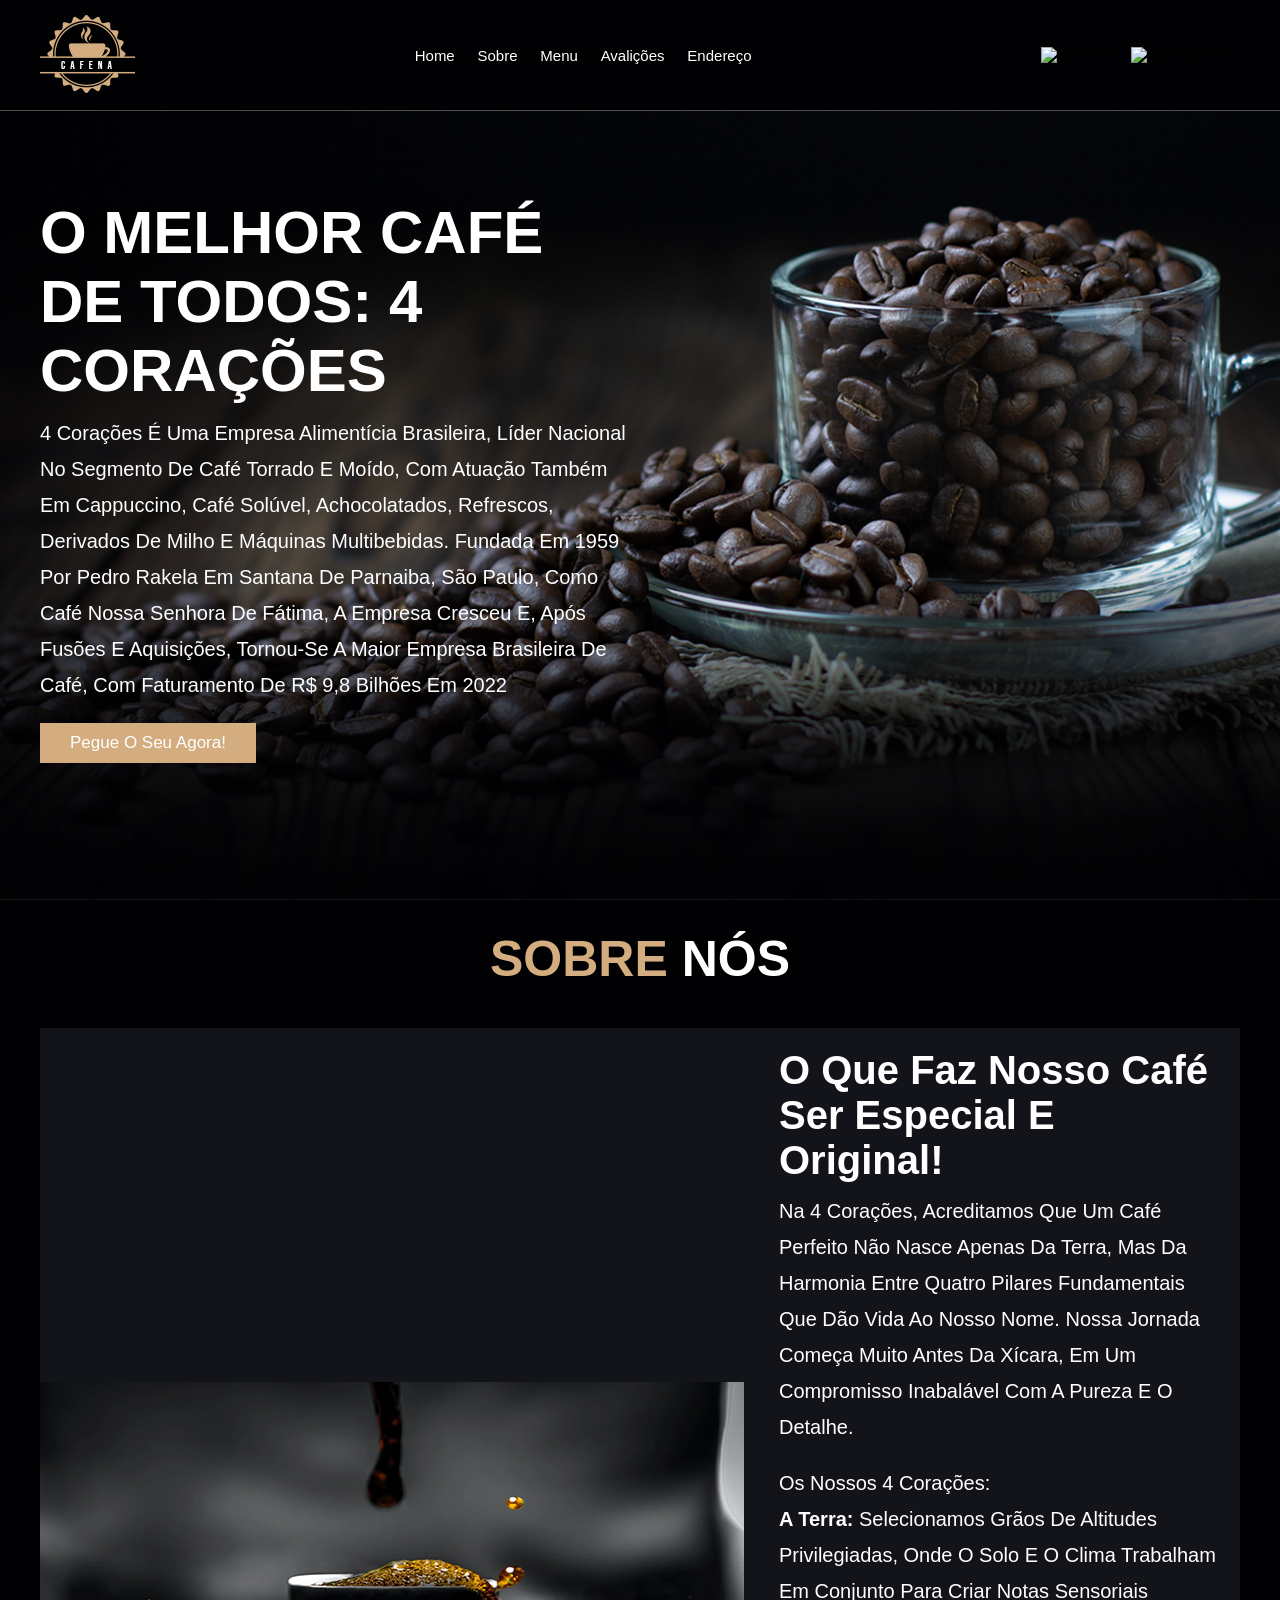
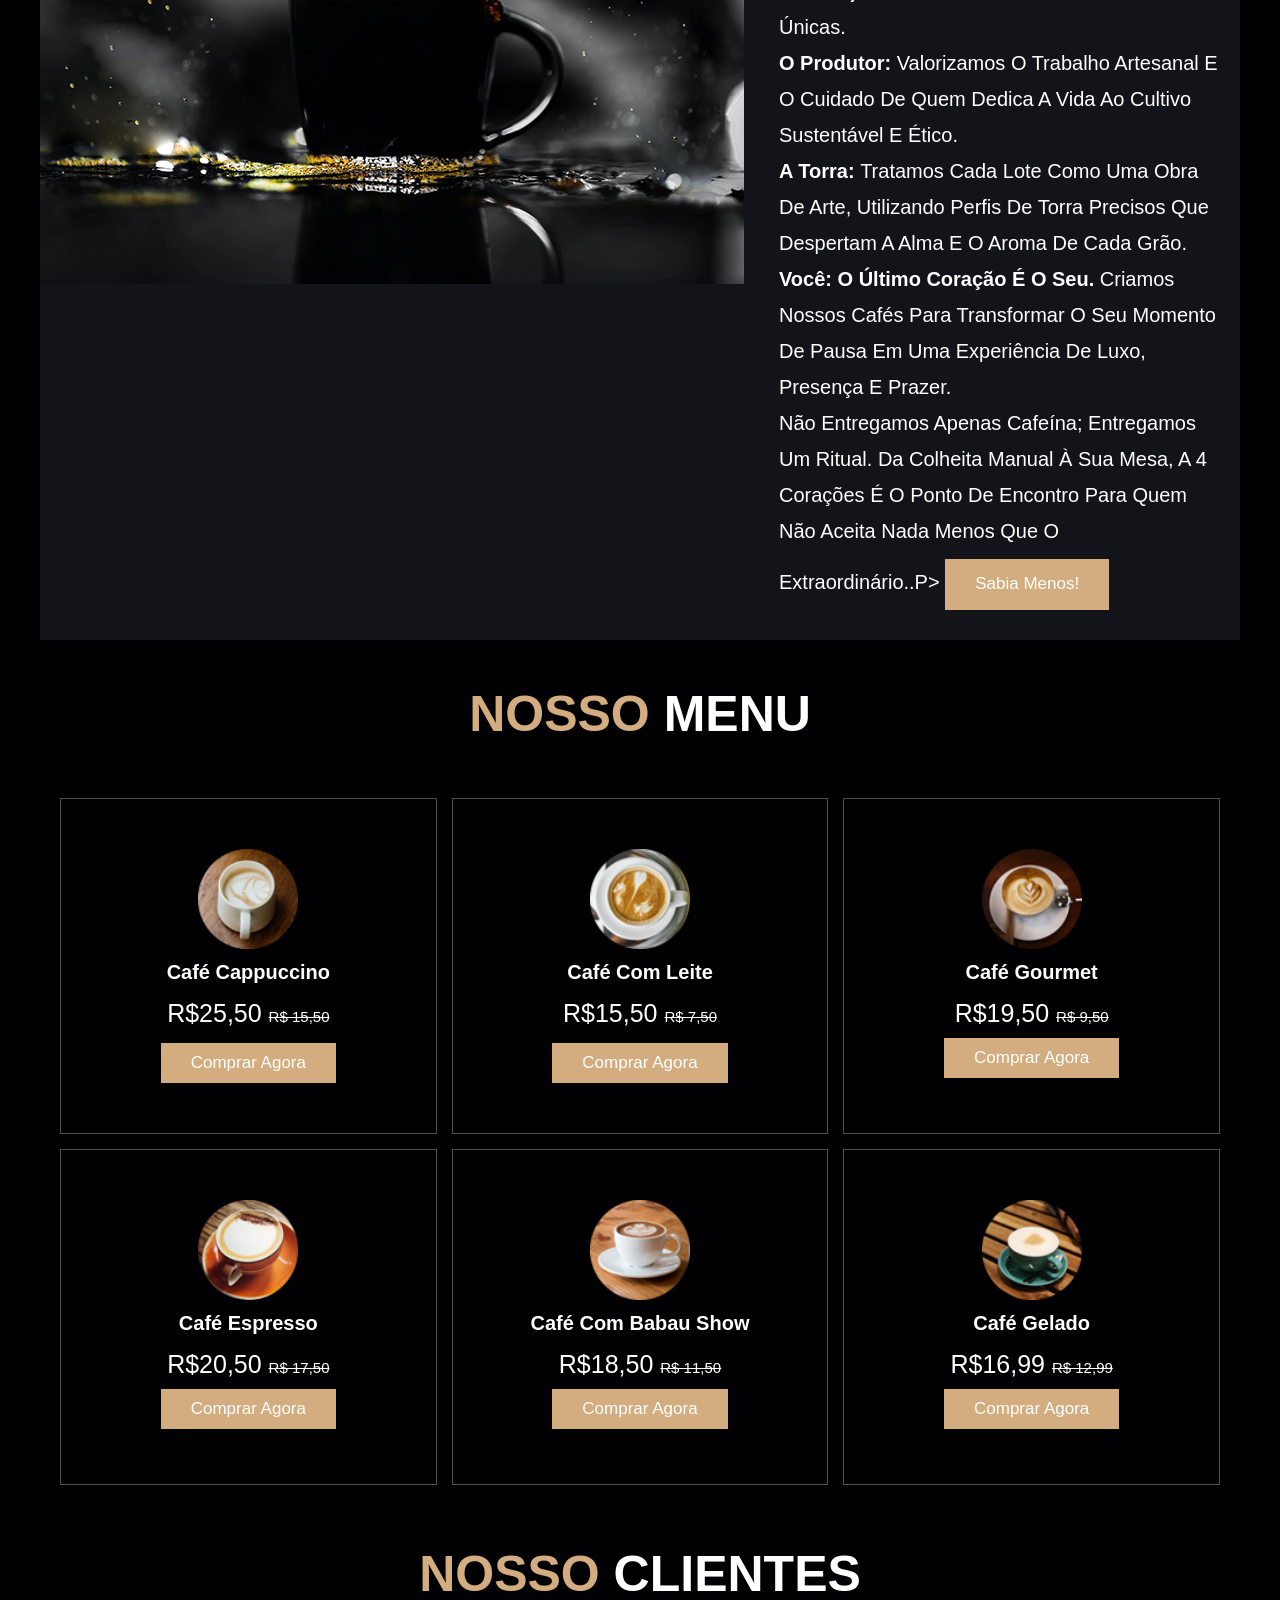
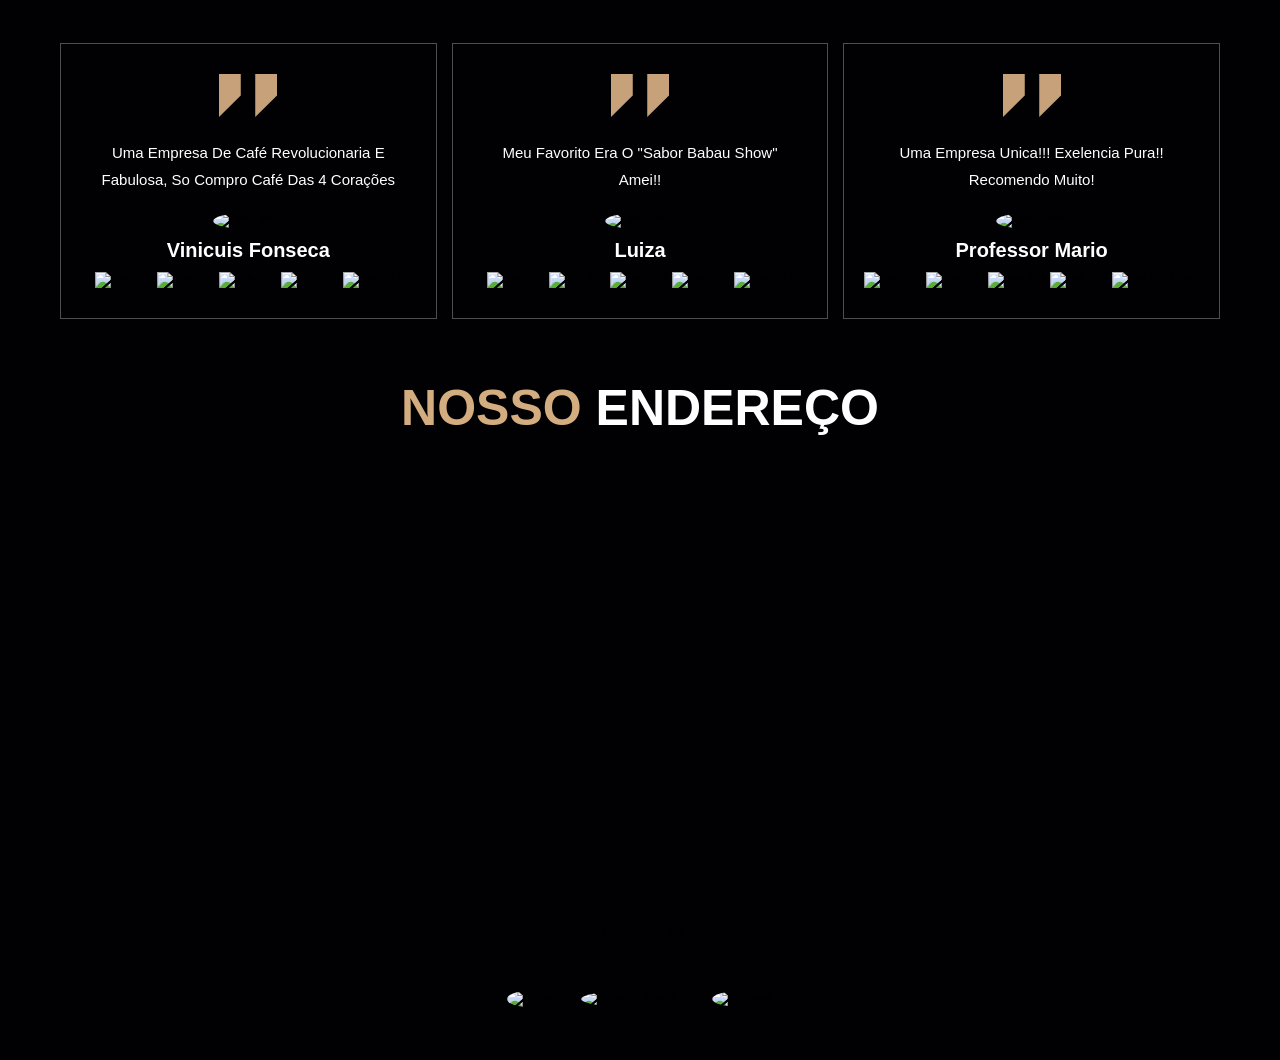
==== commit e0e34f73: "Update index.html" ====
--- a/index.html
+++ b/index.html
@@ -148,7 +148,7 @@
                     </div>
                 </div>
                 <div class="box">
-                    <img src="./img/quote-img.png">
+                    <img src="quote-img.png">
                     <p> Meu favorito era o "Sabor Babau Show" <br> amei!! </p>
                     <img src="./img/pic-2.png" alt="foto-cliente" class="user">
                     <h3> Luiza</h3>
@@ -166,7 +166,7 @@
                     </div>
                 </div>
                 <div class="box">
-                    <img src="./img/quote-img.png">
+                    <img src="quote-img.png">
                     <p> uma empresa unica!!! exelencia pura!! <br> recomendo muito!</p>
                     <img src="./img/pic-3.png" alt="foto-cliente" class="user">
                     <h3>Professor Mario</h3>
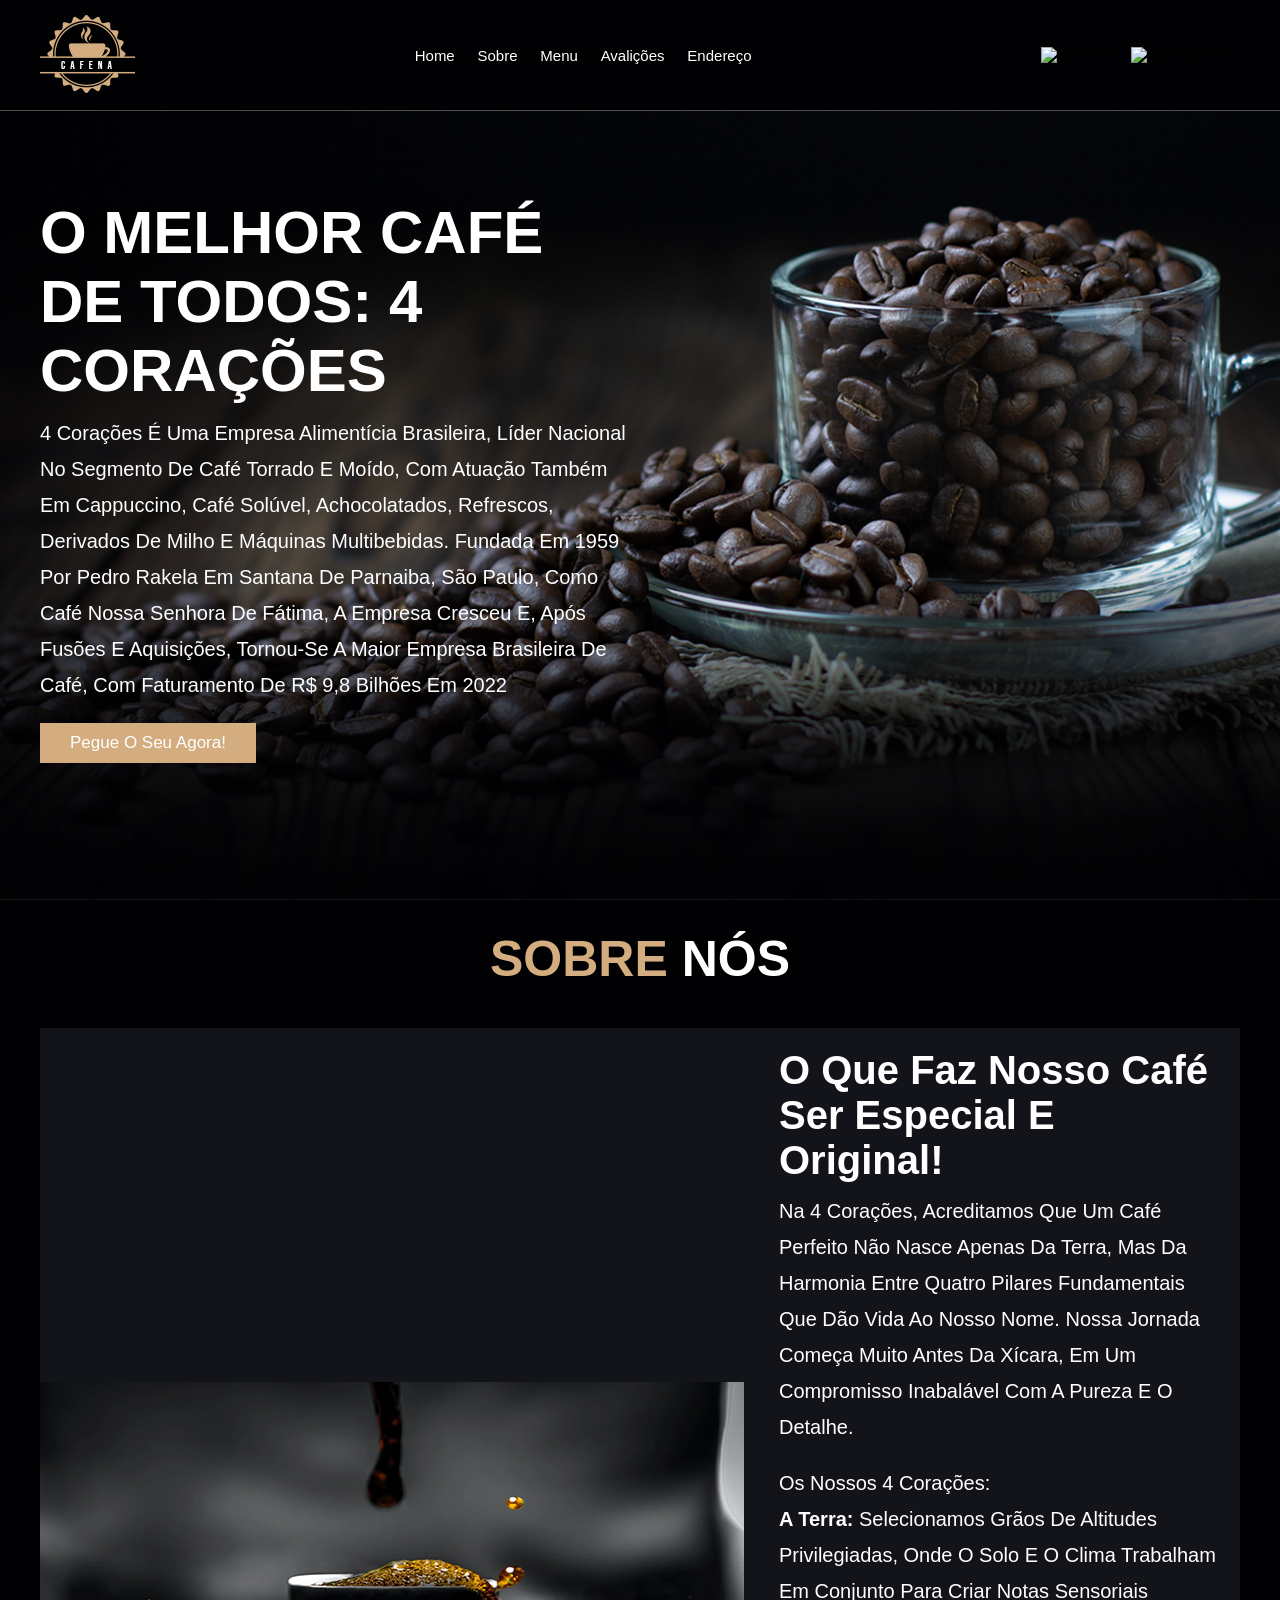
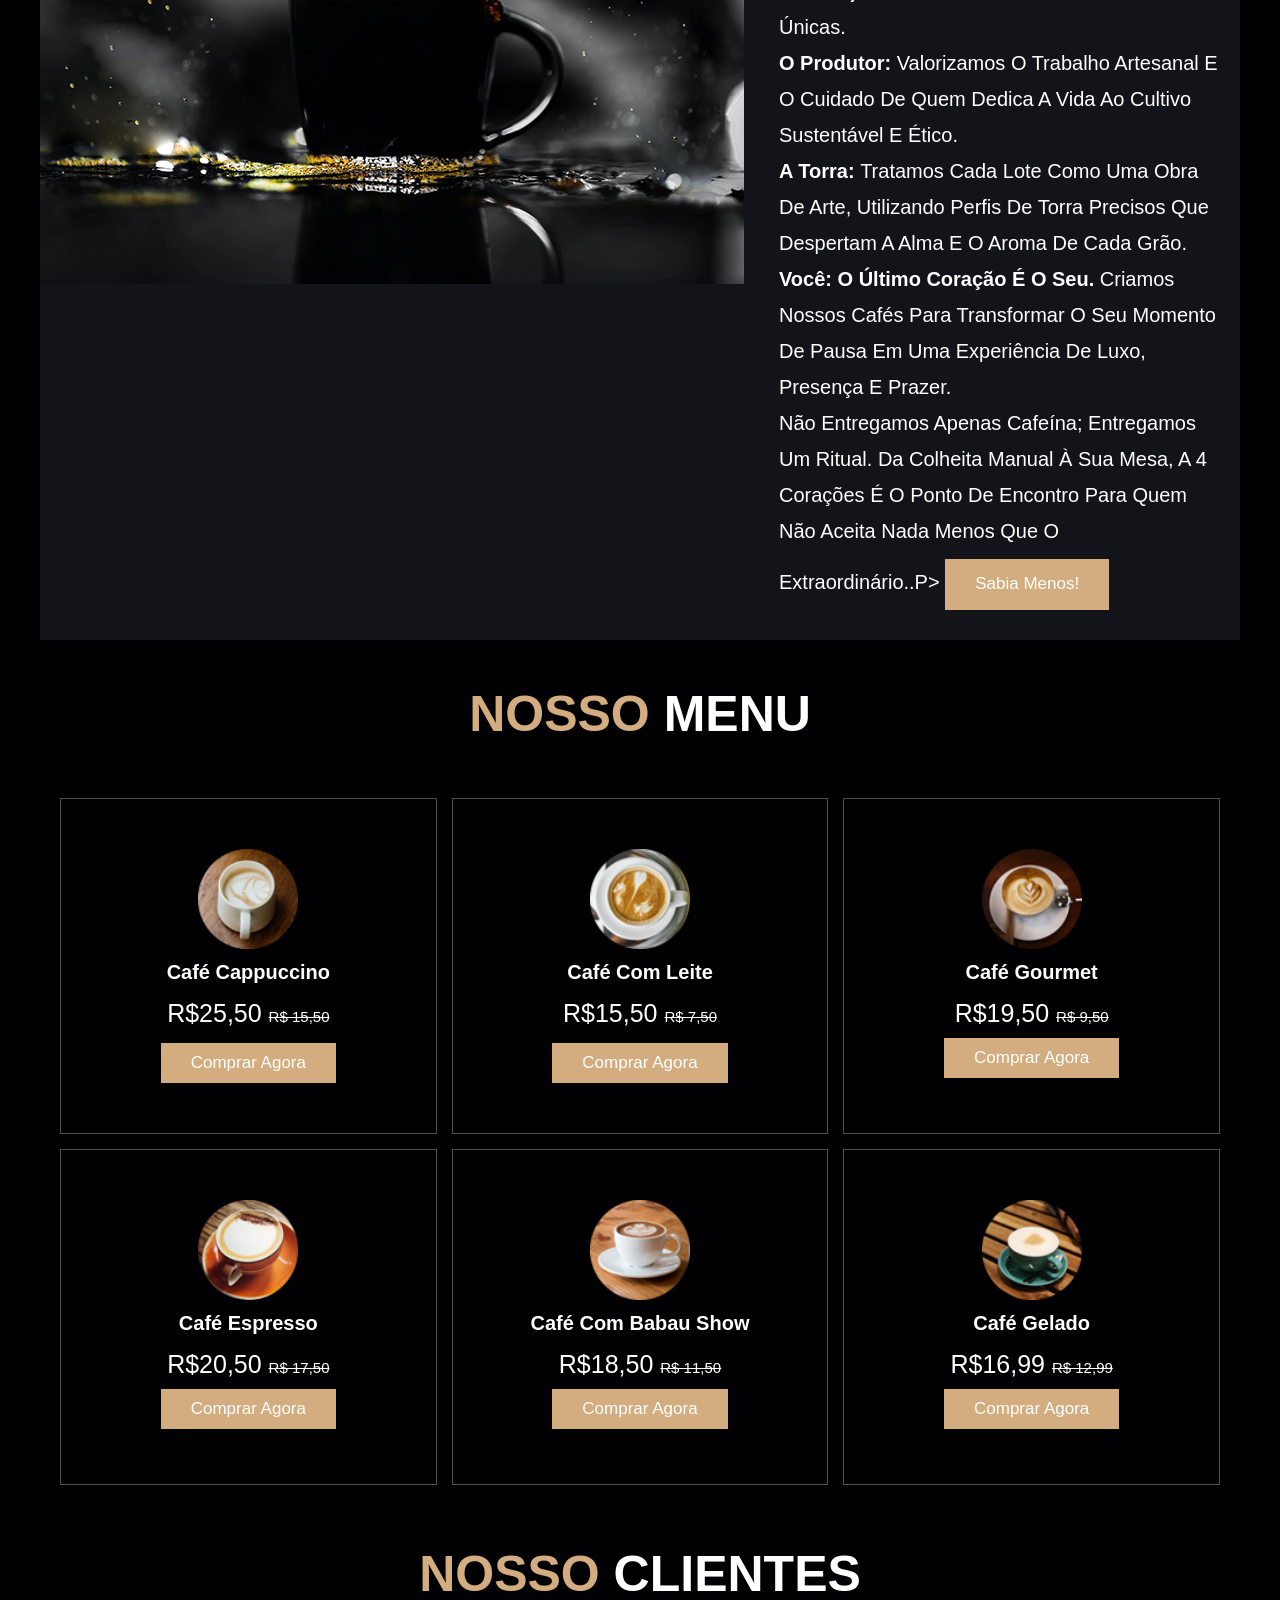
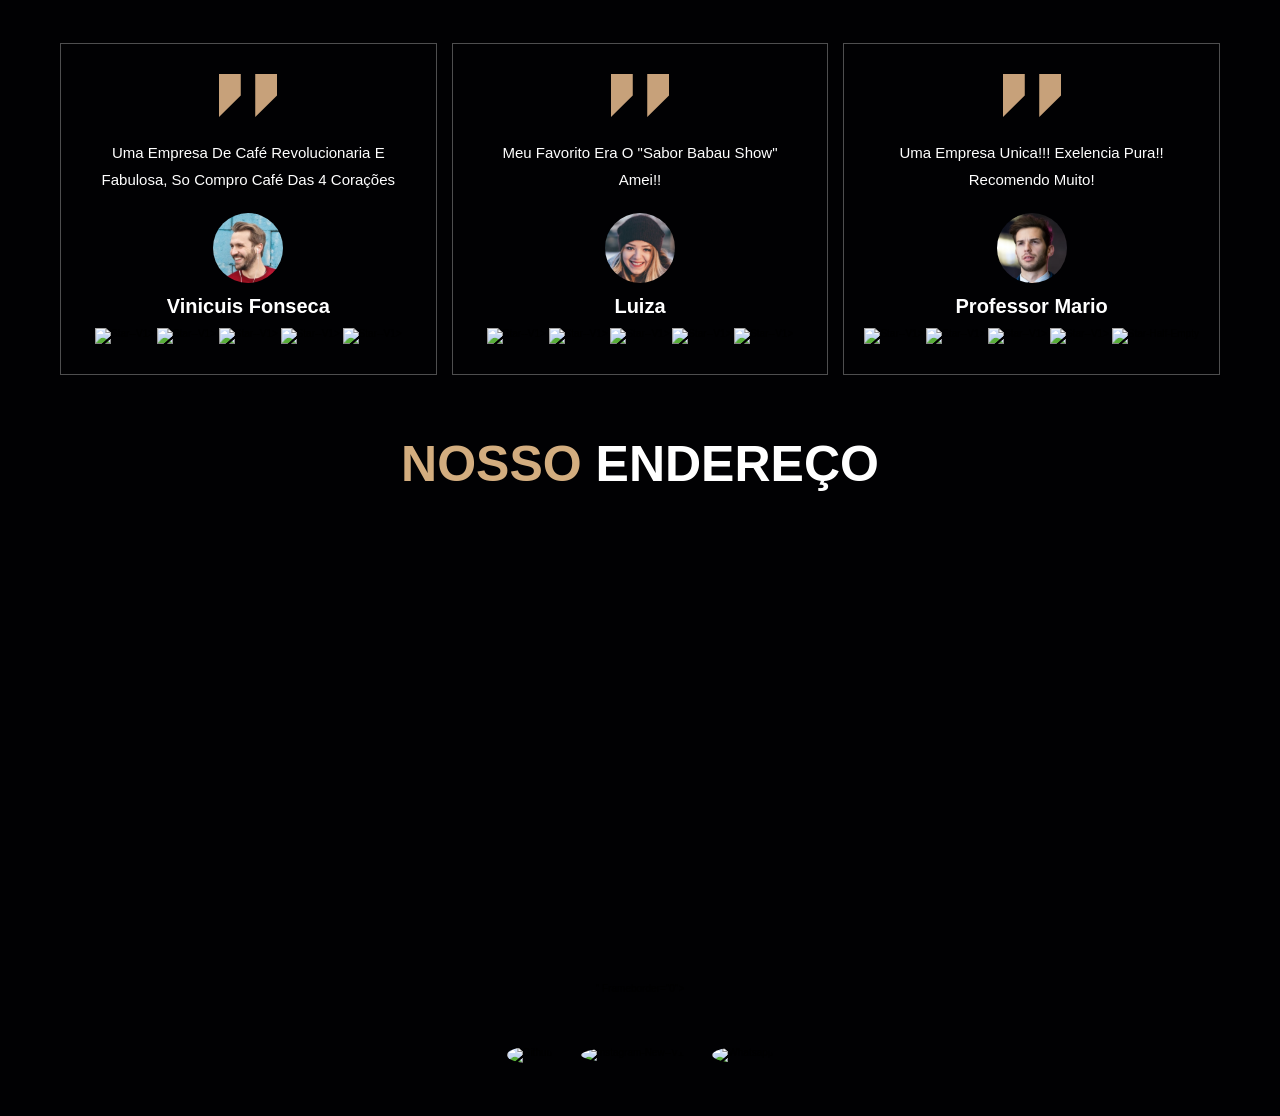
==== commit f1e14a22: "Update index.html" ====
--- a/index.html
+++ b/index.html
@@ -132,7 +132,7 @@
                 <div class="box">
                     <img src="quote-img.png">
                     <p> Uma empresa de café revolucionaria e Fabulosa, so compro café das 4 corações</p>
-                    <img src="./img/pic-1.png" alt="foto-cliente" class="user">
+                    <img src="pic-1.png" alt="foto-cliente" class="user">
                     <h3> Vinicuis Fonseca</h3>
                     <div class="star">
                         <img width="30" height="30" src="https://img.icons8.com/ios-filled/30/ffffff/star--v1.png"
@@ -150,7 +150,7 @@
                 <div class="box">
                     <img src="quote-img.png">
                     <p> Meu favorito era o "Sabor Babau Show" <br> amei!! </p>
-                    <img src="./img/pic-2.png" alt="foto-cliente" class="user">
+                    <img src="pic-2.png" alt="foto-cliente" class="user">
                     <h3> Luiza</h3>
                     <div class="star">
                         <img width="30" height="30" src="https://img.icons8.com/ios-filled/30/ffffff/star--v1.png"
@@ -168,7 +168,7 @@
                 <div class="box">
                     <img src="quote-img.png">
                     <p> uma empresa unica!!! exelencia pura!! <br> recomendo muito!</p>
-                    <img src="./img/pic-3.png" alt="foto-cliente" class="user">
+                    <img src="pic-3.png" alt="foto-cliente" class="user">
                     <h3>Professor Mario</h3>
                     <div class="star">
                         <img width="30" height="30" src="https://img.icons8.com/ios-filled/30/ffffff/star--v1.png"
